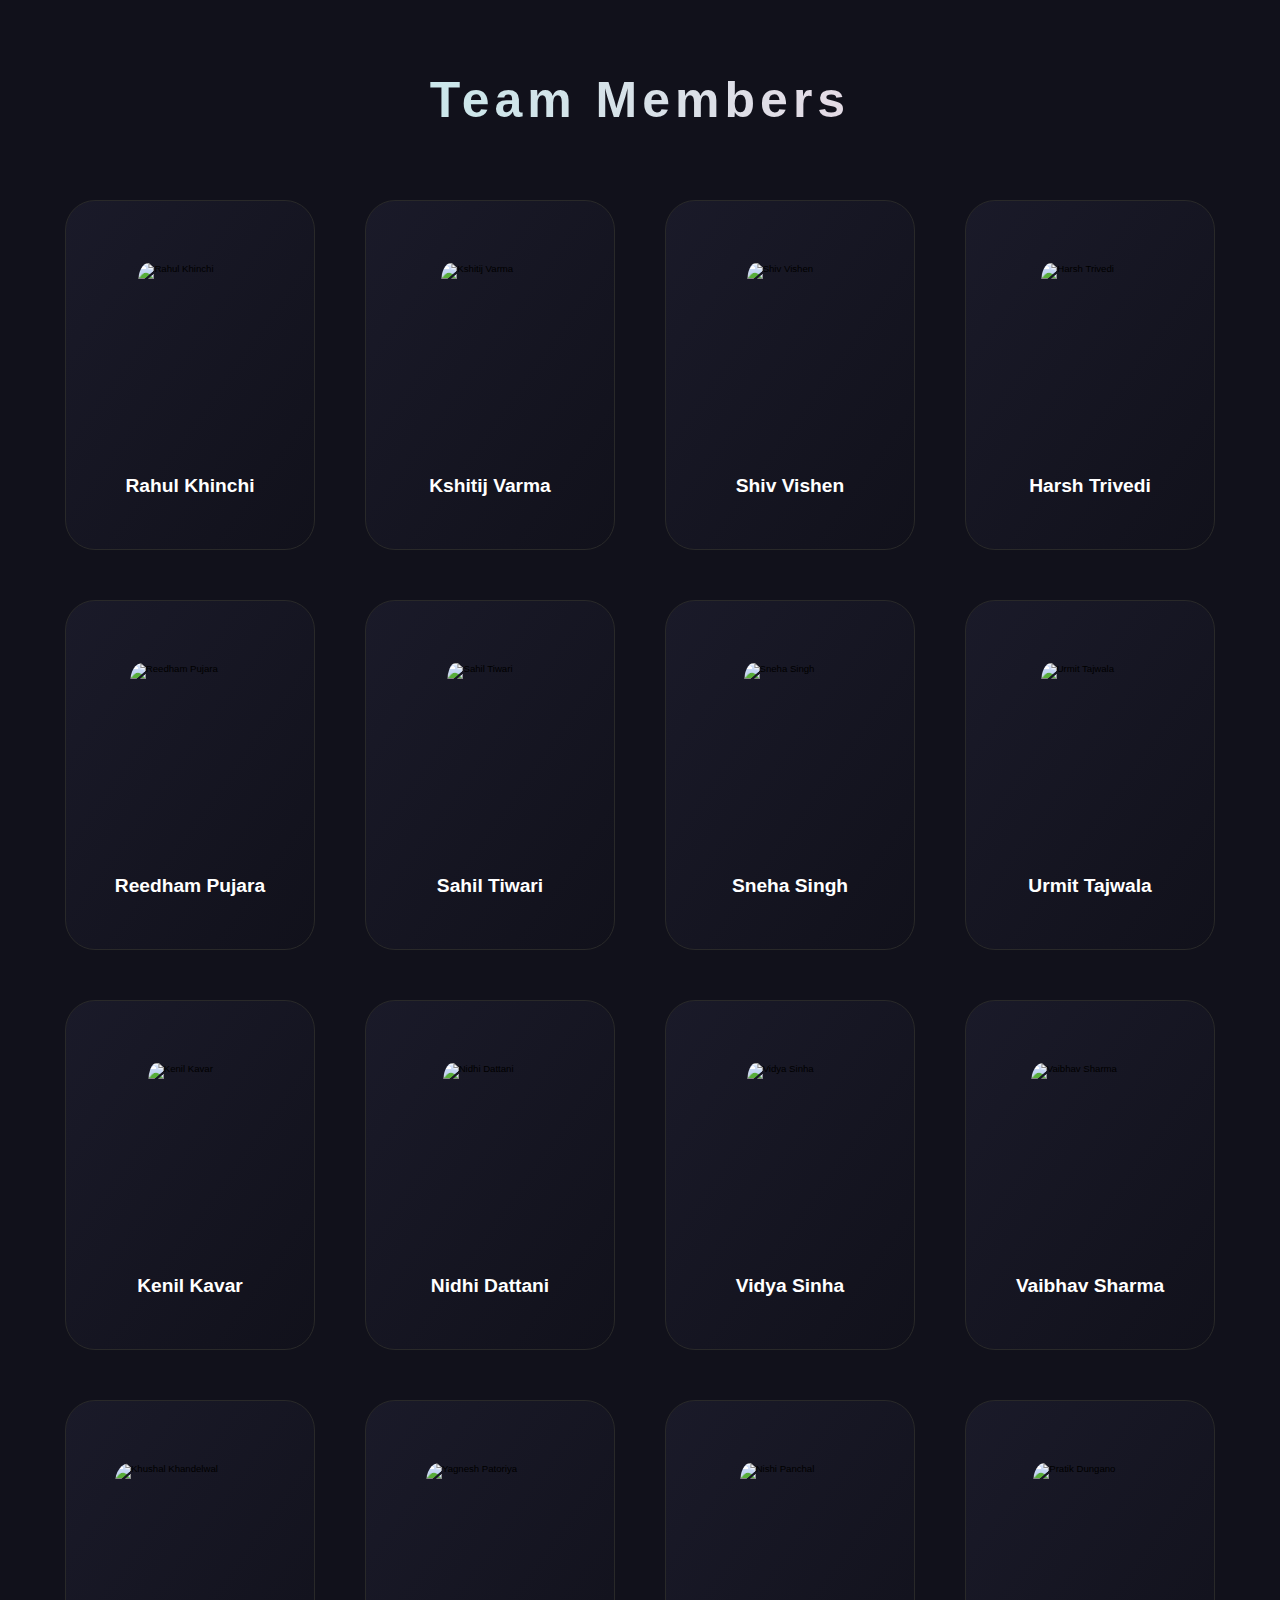
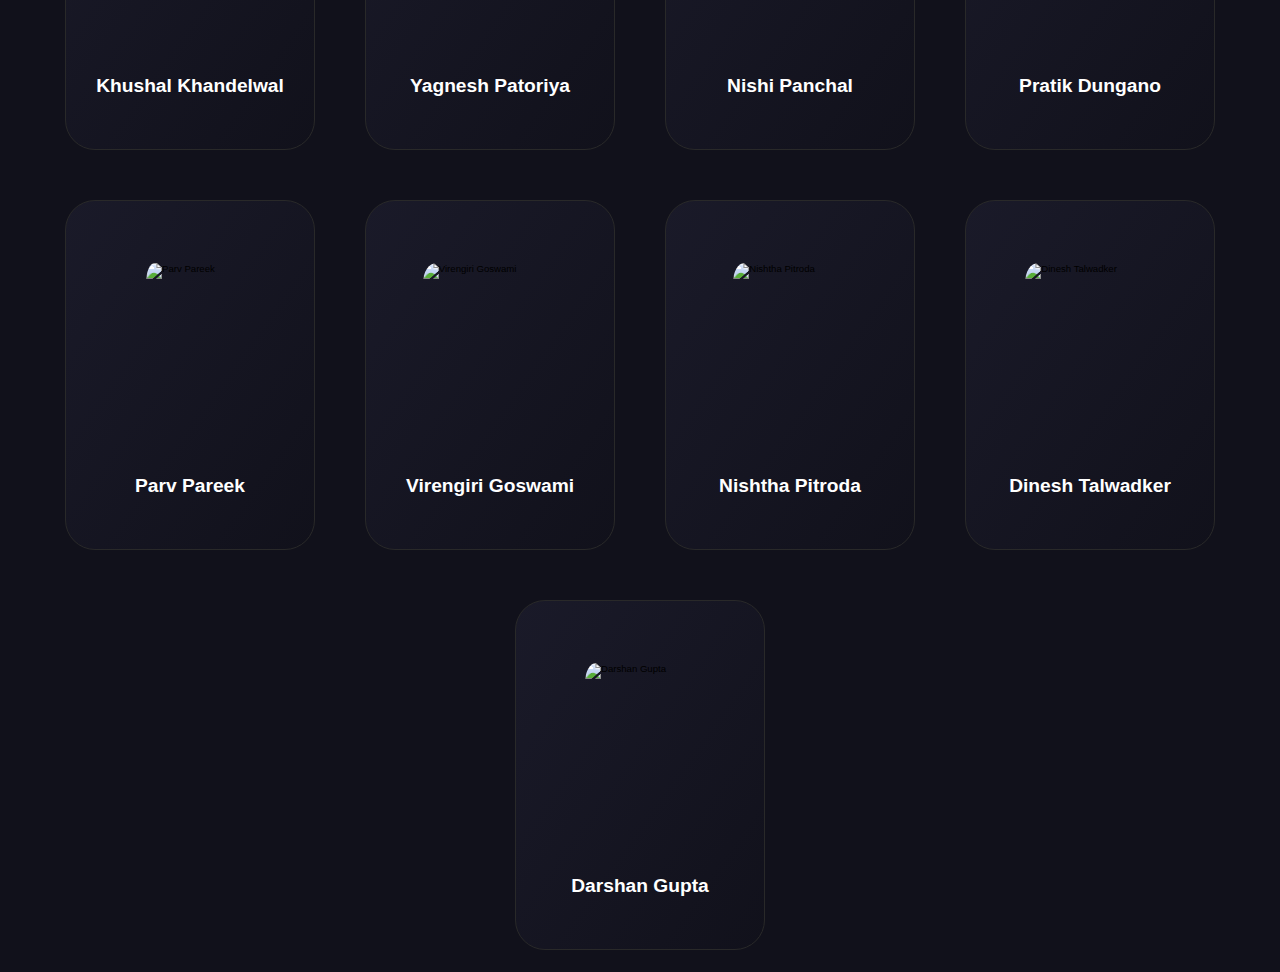
==== team.html @ f87ad670 "few changes" ====
<!DOCTYPE html>
<html lang="en">
<head>
  <meta charset="UTF-8">
  <meta name="viewport" content="width=device-width, initial-scale=1.0">
  <title>View All Team Members - DecodeCafe</title>
  <!-- Include your CSS file for styling -->
  <link rel="stylesheet" href="style.css">
  <style>
    .icons-all{
      display: flex;
      flex-wrap: wrap;
      justify-content: center;
      gap:30px;
      color: white;
      
    }
    .icons-all a {
      text-decoration: none;
    }
    .icons-all a symbol{
      color: white;
    }
  </style>
  <!-- Slick Carousel CSS -->
  <link rel="stylesheet" href="https://cdnjs.cloudflare.com/ajax/libs/slick-carousel/1.8.1/slick.min.css">
  <link rel="stylesheet" href="https://cdnjs.cloudflare.com/ajax/libs/slick-carousel/1.8.1/slick-theme.min.css">
  <!-- Include Font Awesome for icons -->
  <script src="https://cdnjs.cloudflare.com/ajax/libs/font-awesome/6.0.0-beta3/js/all.min.js"></script>
</head>
<body>
  <div class="frontend-dev-section">
    <h3 class="frontend-dev-heading" data-aos="fade-up" tabindex="0"
        aria-label="As a frontend developer these are the skills I have" style="font-size: 50px;">
      Team Members
    </h3>
    <ul class="tech-stack-wrapper">
      
      <!-- Member 1 -->
      <li class="tech-stack-box about-info" data-aos="fade-up">
        <span style="display:flex; flex-direction:column;justify-content:center; align-items:center;height:100%;">
          <img src="src/webp/t1.jpg" style="border-radius:10%;margin-top:10px;width:80%;max-height:100%;" alt="Rahul Khinchi" tabindex="0" aria-label="Image of Rahul Khinchi" />
          <span class="tooltip">Leader</span>
          <p tabindex="0" >
            Rahul Khinchi
          </p>
          <div class="icons-all">
            <a href="https://github.com/Rahulkhinchi03" target="_blank" rel="noopener noreferrer" aria-label="GitHub profile">
              <i class="fab fa-github " style="color: white;height: 200%;margin-bottom: 5% ;" aria-hidden="true" ></i>
            </a>
            <a href="https://www.linkedin.com/in/rahulkhinchi03/" target="_blank" rel="noopener noreferrer" aria-label="LinkedIn profile">
              <i class="fab fa-linkedin " style="color: white;height: 200%;margin-bottom: 5% ;" aria-hidden="true" ></i>
            </a>
            <a href="https://linktr.ee/rahhul.k7" target="_blank" rel="noopener noreferrer" aria-label="Portfolio">
              <i class="fas fa-briefcase " style="color: white;height: 200%;margin-bottom: 5% ;" aria-hidden="true" ></i>
            </a>
          </div>
        </span>
      </li>
      
      <!-- Member 2 -->
      <li class="tech-stack-box about-info" data-aos="fade-up">
        <span style="display:flex; flex-direction:column;justify-content:center; align-items:center;height:100%;">
          <img src="src/webp/Kshitij-Varma_Tech.jpg" style="border-radius:10%;margin-top:10px;width:80%;max-height:100%;" alt="Kshitij Varma" tabindex="0" aria-label="Image of Kshitij Verma" />
          <span class="tooltip">Tech Lead</span>
          <p tabindex="0" >
            Kshitij Varma
          </p>
          <div class="icons-all">
            <a href="https://github.com/kstij" target="_blank" rel="noopener noreferrer" aria-label="GitHub profile">
              <i class="fab fa-github" aria-hidden="true" style="color: white;height: 200%;margin-bottom: 5% ;"></i>
            </a>
            <a href="https://www.linkedin.com/in/kshitijvarma21/" target="_blank" rel="noopener noreferrer" aria-label="LinkedIn profile">
              <i class="fab fa-linkedin" aria-hidden="true" style="color: white;height: 200%;margin-bottom: 5% ;"></i>
            </a>
            <a href="https://kshitijvarma.me" target="_blank" rel="noopener noreferrer" aria-label="Portfolio">
              <i class="fas fa-briefcase" aria-hidden="true"  style="color: white;height: 200%;margin-bottom: 5% ;"></i>
            </a>
          </div>
        </span>
      </li>
      <!-- Member 3 -->
      <li class="tech-stack-box about-info" data-aos="fade-up">
        <span style="display:flex; flex-direction:column;justify-content:center; align-items:center;height:100%;">
          <img src="src/webp/Shiv_Vishen - Marketing Team.jpg" style="border-radius:10%;margin-top:10px;width:80%;max-height:100%;" alt="Shiv Vishen" tabindex="0" aria-label="Image of Kshitij Verma" />
          <span class="tooltip">Outreach Lead</span>
          <p tabindex="0" >
            Shiv Vishen
          </p>
          <div class="icons-all">
            <a href="https://github.com/shvshn" target="_blank" rel="noopener noreferrer" aria-label="GitHub profile">
              <i class="fab fa-github" aria-hidden="true" style="color: white;height: 200%;margin-bottom: 5% ;"></i>
            </a>
            <a href="https://www.linkedin.com/in/shivvishen/" target="_blank" rel="noopener noreferrer" aria-label="LinkedIn profile">
              <i class="fab fa-linkedin" aria-hidden="true" style="color: white;height: 200%;margin-bottom: 5% ;"></i>
            </a>
            
          </div>
        </span>
      </li>
      
      <!-- Member 4 -->
      <li class="tech-stack-box about-info" data-aos="fade-up">
        <span style="display:flex; flex-direction:column;justify-content:center; align-items:center;height:100%;">
          <img src="src/webp/Harsh-Trivedi_OutReach Team.jpg" style="border-radius:10%;margin-top:10px;width:80%;max-height:100%;" alt="Harsh Trivedi" tabindex="0" aria-label="Image of Kshitij Verma" />
          <span class="tooltip">Outreach Lead</span>
          <p tabindex="0">
            Harsh Trivedi
          </p>
          <div class="icons-all">
            <a href="https://github.com/Harsh-Trivedi03" target="_blank" rel="noopener noreferrer" aria-label="GitHub profile">
              <i class="fab fa-github" aria-hidden="true" style="color: white;height: 200%;margin-bottom: 5% ;"></i>
            </a>
            <a href="https://www.linkedin.com/in/harsh-trivedi03/" target="_blank" rel="noopener noreferrer" aria-label="LinkedIn profile">
              <i class="fab fa-linkedin" aria-hidden="true" style="color: white;height: 200%;margin-bottom: 5% ;"></i>
            </a>
            
          </div>
        </span>
      </li>
      

      <!-- Member 5 -->
      <li class="tech-stack-box about-info" data-aos="fade-up">
        <span style="display:flex; flex-direction:column;justify-content:center; align-items:center;height:100%;">
          <img src="src/webp/img.jpeg" style="border-radius:10%;margin-top:10px;width:80%;max-height:100%;" alt="Reedham Pujara" tabindex="0" aria-label="Image of Reedham Pujara" />
          <span class="tooltip">Tech Team</span>
          <p tabindex="0" >
            Reedham Pujara
          </p>
          <div class="icons-all">
            <a href="https://github.com/Reedham20" target="_blank" rel="noopener noreferrer" aria-label="GitHub profile">
              <i class="fab fa-github" aria-hidden="true" style="color: white;height: 200%;margin-bottom: 5% ;"></i>
            </a>
            <a href="https://www.linkedin.com/in/reedham-pujara/" target="_blank" rel="noopener noreferrer" aria-label="LinkedIn profile">
              <i class="fab fa-linkedin" aria-hidden="true" style="color: white;height: 200%;margin-bottom: 5% ;"></i>
            </a>
            
          </div>
        </span>
      </li>
      

      <!-- Member 6 -->
      <li class="tech-stack-box about-info" data-aos="fade-up">
        <span style="display:flex; flex-direction:column;justify-content:center; align-items:center;height:100%;">
          <img src="src/webp/SAHIL_TECH-TEAM.jpg" style="border-radius:10%;margin-top:10px;width:80%;max-height:100%;" alt="Sahil Tiwari" tabindex="0" aria-label="Image of Sahil Tiwari" />
          <span class="tooltip">Tech Team</span>
          <p tabindex="0" >
            Sahil Tiwari
          </p>
          <div class="icons-all">
            <a href="https://github.com/sahil-1610" target="_blank" rel="noopener noreferrer" aria-label="GitHub profile">
              <i class="fab fa-github" aria-hidden="true" style="color: white;height: 200%;margin-bottom: 5% ;"></i>
            </a>
            <a href="https://www.linkedin.com/in/sahil-tiwari-8a166926b" target="_blank" rel="noopener noreferrer" aria-label="LinkedIn profile">
              <i class="fab fa-linkedin" aria-hidden="true" style="color: white;height: 200%;margin-bottom: 5% ;"></i>
            </a>
            
          </div>
        </span>
      </li>
      

      <!-- Member 7 -->
      <li class="tech-stack-box about-info" data-aos="fade-up">
        <span style="display:flex; flex-direction:column;justify-content:center; align-items:center;height:100%;">
          <img src="src/webp/SnehaTech.jpg" style="border-radius:10%;margin-top:10px;width:80%;max-height:100%;" alt="Sneha Singh" tabindex="0" aria-label="Image of Sneha Singh" />
          <span class="tooltip">Tech Team</span>
          <p tabindex="0" >
            Sneha Singh
          </p>
          <div class="icons-all">
            <a href="https://github.com/Sneha6003" target="_blank" rel="noopener noreferrer" aria-label="GitHub profile">
              <i class="fab fa-github" aria-hidden="true" style="color: white;height: 200%;margin-bottom: 5% ;"></i>
            </a>
            <a href="https://www.linkedin.com/in/sneha-singh-636578273/" target="_blank" rel="noopener noreferrer" aria-label="LinkedIn profile">
              <i class="fab fa-linkedin" aria-hidden="true" style="color: white;height: 200%;margin-bottom: 5% ;"></i>
            </a>

          </div>
        </span>
      </li>
      

      <!-- Member 8 -->
      <li class="tech-stack-box about-info" data-aos="fade-up">
        <span style="display:flex; flex-direction:column;justify-content:center; align-items:center;height:100%;">
          <img src="src/webp/Urmit_ design .jpg" style="border-radius:10%;margin-top:10px;width:80%;max-height:100%;" alt="Urmit Tajwala" tabindex="0" aria-label="Image of Urmit Tajwala" />
          <span class="tooltip">Design Team</span>
          <p tabindex="0" >
            Urmit Tajwala
          </p>
          <div class="icons-all">
            <a href="https://github.com/URMIT18" target="_blank" rel="noopener noreferrer" aria-label="GitHub profile">
              <i class="fab fa-github" aria-hidden="true" style="color: white;height: 200%;margin-bottom: 5% ;"></i>
            </a>
            <a href="https://www.linkedin.com/in/urmit-tajwala-5296a1221/" target="_blank" rel="noopener noreferrer" aria-label="LinkedIn profile">
              <i class="fab fa-linkedin" aria-hidden="true" style="color: white;height: 200%;margin-bottom: 5% ;"></i>
            </a>
            
          </div>
        </span>
      </li>
      

      <!-- Member 9 -->
      <li class="tech-stack-box about-info" data-aos="fade-up">
        <span style="display:flex; flex-direction:column;justify-content:center; align-items:center;height:100%;">
          <img src="src/webp/Kenil Kavar_TECH.jpg" style="border-radius:10%;margin-top:10px;width:80%;max-height:100%;" alt="Kenil Kavar" tabindex="0" aria-label="Image of Kenil Kavar" />
          <span class="tooltip">Tech Team</span>
          <p tabindex="0" >
            Kenil Kavar
          </p>
          <div class="icons-all">
            <a href="https://github.com/Kenil-kavar" target="_blank" rel="noopener noreferrer" aria-label="GitHub profile">
              <i class="fab fa-github" aria-hidden="true" style="color: white;height: 200%;margin-bottom: 5% ;"></i>
            </a>
            <a href="https://www.linkedin.com/in/kenil-kavar" target="_blank" rel="noopener noreferrer" aria-label="LinkedIn profile">
              <i class="fab fa-linkedin" aria-hidden="true" style="color: white;height: 200%;margin-bottom: 5% ;"></i>
            </a>
            
          </div>
        </span>
      </li>
      

      <!-- Member 10 -->
      <li class="tech-stack-box about-info" data-aos="fade-up">
        <span style="display:flex; flex-direction:column;justify-content:center; align-items:center;height:100%;">
          <img src="src/webp/Nidhi_Dattani-Marketing Team.jpg" style="border-radius:10%;margin-top:10px;width:80%;max-height:100%;" alt="Nidhi Dattani" tabindex="0" aria-label="Image of Nidhi Dattani" />
          <span class="tooltip">Marketing Team</span>
          <p tabindex="0" >
            Nidhi Dattani
          </p>
          <div class="icons-all">
            <a href="https://github.com/nidhidattani13" target="_blank" rel="noopener noreferrer" aria-label="GitHub profile">
              <i class="fab fa-github" aria-hidden="true" style="color: white;height: 200%;margin-bottom: 5% ;"></i>
            </a>
            <a href="http://www.linkedin.com/in/nidhidattani" target="_blank" rel="noopener noreferrer" aria-label="LinkedIn profile">
              <i class="fab fa-linkedin" aria-hidden="true" style="color: white;height: 200%;margin-bottom: 5% ;"></i>
            </a>
            
          </div>
        </span>
      </li>
      

      <!-- Member 11-->
      <li class="tech-stack-box about-info" data-aos="fade-up">
        <span style="display:flex; flex-direction:column;justify-content:center; align-items:center;height:100%;">
          <img src="src/webp/VIDYA_SINHA Marketing Team.jpg" style="border-radius:10%;margin-top:10px;width:80%;max-height:100%;" alt="Vidya Sinha" tabindex="0" aria-label="Image of Vidya Sinha" />
          <span class="tooltip">Marketing Team</span>
          <p tabindex="0" >
            Vidya Sinha
          </p>
          <div class="icons-all">
            <a href="https://github.com/VidyaSinha" target="_blank" rel="noopener noreferrer" aria-label="GitHub profile">
              <i class="fab fa-github" aria-hidden="true" style="color: white;height: 200%;margin-bottom: 5% ;"></i>
            </a>
            <a href="https://www.linkedin.com/in/vidya-sinha-88715224b?lipi=urn%3Ali%3Apage%3Ad_flagship3_feed%3BH%2FzgEISCQm62Dpve%2FUuJJQ%3D%3D" target="_blank" rel="noopener noreferrer" aria-label="LinkedIn profile">
              <i class="fab fa-linkedin" aria-hidden="true" style="color: white;height: 200%;margin-bottom: 5% ;"></i>
            </a>
            
          </div>
        </span>
      </li>
      

      <!-- Member 12-->
      <li class="tech-stack-box about-info" data-aos="fade-up">
        <span style="display:flex; flex-direction:column;justify-content:center; align-items:center;height:100%;">
          <img src="src/webp/Vaibhav Sharma_Design.jpg" style="border-radius:10%;margin-top:10px;width:80%;max-height:100%;" alt="Vaibhav Sharma" tabindex="0" aria-label="Image of Vaibhav Sharma" />
          <span class="tooltip">Design Team</span>
          <p tabindex="0" >
            Vaibhav Sharma
          </p>
          <div class="icons-all">
            <a href="https://github.com/vaibhavvext" target="_blank" rel="noopener noreferrer" aria-label="GitHub profile">
              <i class="fab fa-github" aria-hidden="true" style="color: white;height: 200%;margin-bottom: 5% ;"></i>
            </a>
            <a href="https://www.linkedin.com/in/vaibhav-sharma-84606b256/" target="_blank" rel="noopener noreferrer" aria-label="LinkedIn profile">
              <i class="fab fa-linkedin" aria-hidden="true" style="color: white;height: 200%;margin-bottom: 5% ;"></i>
            </a>
            <a href="https://www.instagram.com/vlenduh/" target="_blank" rel="noopener noreferrer" aria-label="Portfolio">
              <i class="fas fa-briefcase" aria-hidden="true" style="color: white;height: 200%;margin-bottom: 5% ;"></i>
            </a>
          </div>
        </span>
      </li>
      

      <!-- Member 13-->
      <li class="tech-stack-box about-info" data-aos="fade-up">
        <span style="display:flex; flex-direction:column;justify-content:center; align-items:center;height:100%;">
          <img src="src/webp/KhushalKhandelwal_Teach.jpg" style="border-radius:10%;margin-top:10px;width:80%;max-height:100%;" alt="Khushal Khandelwal" tabindex="0" aria-label="Image of Khushal Khandelwal" />
          <span class="tooltip">Tech Team</span>
          <p tabindex="0" >
            Khushal Khandelwal
          </p>
          <div class="icons-all">
            <a href="https://github.com/K-Khushal" target="_blank" rel="noopener noreferrer" aria-label="GitHub profile">
              <i class="fab fa-github" aria-hidden="true" style="color: white;height: 200%;margin-bottom: 5% ;"></i>
            </a>
            <a href="https://www.linkedin.com/in/khushal-khandelwal/" target="_blank" rel="noopener noreferrer" aria-label="LinkedIn profile">
              <i class="fab fa-linkedin" aria-hidden="true" style="color: white;height: 200%;margin-bottom: 5% ;"></i>
            </a>
            <a href="https://khushalkhandelwal.com/" target="_blank" rel="noopener noreferrer" aria-label="Portfolio">
              <i class="fas fa-briefcase" aria-hidden="true" style="color: white;height: 200%;margin-bottom: 5% ;"></i>
            </a>
          </div>
        </span>
      </li>
      

      <!-- Member 14-->
      <li class="tech-stack-box about-info" data-aos="fade-up">
        <span style="display:flex; flex-direction:column;justify-content:center; align-items:center;height:100%;">
          <img src="src/webp/YAGNESH.jpg" style="border-radius:10%;margin-top:10px;width:80%;max-height:100%;" alt="Yagnesh Patoriya" tabindex="0" aria-label="Image of Yagnesh Patoriya" />
          <span class="tooltip">Core Team</span>
          <p tabindex="0" >
            Yagnesh Patoriya
          </p>
          <div class="icons-all">
            <a href="https://github.com/yaggit" target="_blank" rel="noopener noreferrer" aria-label="GitHub profile">
              <i class="fab fa-github" aria-hidden="true" style="color: white;height: 200%;margin-bottom: 5% ;"></i>
            </a>
            <a href="https://www.linkedin.com/in/yagnesh-patoriya" target="_blank" rel="noopener noreferrer" aria-label="LinkedIn profile">
              <i class="fab fa-linkedin" aria-hidden="true" style="color: white;height: 200%;margin-bottom: 5% ;"></i>
            </a>
            
          </div>
        </span>
      </li>
      

      <!-- Member 15-->
      <li class="tech-stack-box about-info" data-aos="fade-up">
        <span style="display:flex; flex-direction:column;justify-content:center; align-items:center;height:100%;">
          <img src="src/webp/Nishi Panchal - TECH.jpg" style="border-radius:10%;margin-top:10px;width:80%;max-height:100%;" alt="Nishi Panchal" tabindex="0" aria-label="Image of Nishi Panchal" />
          <span class="tooltip">Tech Team</span>
          <p tabindex="0" >
            Nishi Panchal
          </p>
          <div class="icons-all">
            <a href="https://github.com/nishi1403" target="_blank" rel="noopener noreferrer" aria-label="GitHub profile">
              <i class="fab fa-github" aria-hidden="true" style="color: white;height: 200%;margin-bottom: 5% ;"></i>
            </a>
            <a href="https://www.linkedin.com/in/nishi-panchal-a09b64255" target="_blank" rel="noopener noreferrer" aria-label="LinkedIn profile">
              <i class="fab fa-linkedin" aria-hidden="true" style="color: white;height: 200%;margin-bottom: 5% ;"></i>
            </a>
            
          </div>
        </span>
      </li>
      

      <!-- Member 16-->
      <li class="tech-stack-box about-info" data-aos="fade-up">
        <span style="display:flex; flex-direction:column;justify-content:center; align-items:center;height:100%;">
          <img src="src/webp/Pratik Dungano-TECH.jpeg" style="border-radius:10%;margin-top:10px;width:80%;max-height:100%;" alt="Pratik Dungano" tabindex="0" aria-label="Image of Pratik Dungano" />
          <span class="tooltip">Tech Team</span>
          <p tabindex="0" >
            Pratik Dungano
          </p>
          <div class="icons-all">
            <a href="https://github.com/Pratik-Dungano" target="_blank" rel="noopener noreferrer" aria-label="GitHub profile">
              <i class="fab fa-github" aria-hidden="true" style="color: white;height: 200%;margin-bottom: 5% ;"></i>
            </a>
            <a href="https://www.linkedin.com/in/pratik-dungano-9a6892250/" target="_blank" rel="noopener noreferrer" aria-label="LinkedIn profile">
              <i class="fab fa-linkedin" aria-hidden="true" style="color: white;height: 200%;margin-bottom: 5% ;"></i>
            </a>
            
          </div>
        </span>
      </li>
      

      <!-- Member 17-->
      <li class="tech-stack-box about-info" data-aos="fade-up">
        <span style="display:flex; flex-direction:column;justify-content:center; align-items:center;height:100%;">
          <img src="src/webp/Parv_Pareek-Tech.png" style="border-radius:10%;margin-top:10px;width:80%;max-height:100%;" alt="Parv Pareek" tabindex="0" aria-label="Image of Parv Pareek" />
          <span class="tooltip">Tech Team</span>
          <p tabindex="0" >
            Parv Pareek
          </p>
          <div class="icons-all">
            <a href="https://github.com/parvpareek" target="_blank" rel="noopener noreferrer" aria-label="GitHub profile">
              <i class="fab fa-github" aria-hidden="true" style="color: white;height: 200%;margin-bottom: 5% ;"></i>
            </a>
            <a href="https://www.linkedin.com/in/parvpareek" target="_blank" rel="noopener noreferrer" aria-label="LinkedIn profile">
              <i class="fab fa-linkedin" aria-hidden="true" style="color: white;height: 200%;margin-bottom: 5% ;"></i>
            </a>
            <a href="https://parvpareek.github.io" target="_blank" rel="noopener noreferrer" aria-label="Portfolio">
              <i class="fas fa-briefcase" aria-hidden="true" style="color: white;height: 200%;margin-bottom: 5% ;"></i>
            </a>
          </div>
        </span>
      </li>
      

      <!-- Member 18-->
      <li class="tech-stack-box about-info" data-aos="fade-up">
        <span style="display:flex; flex-direction:column;justify-content:center; align-items:center;height:100%;">
          <img src="src/webp/Virengiri_TECH.jpg" style="border-radius:10%;margin-top:10px;width:80%;max-height:100%;" alt="Virengiri Goswami" tabindex="0" aria-label="Image of Virengiri Goswami" />
          <span class="tooltip">Tech Team</span>
          <p tabindex="0" >
            Virengiri Goswami
          </p>
          <div class="icons-all">
            <a href="https://github.com/Veerengiri" target="_blank" rel="noopener noreferrer" aria-label="GitHub profile">
              <i class="fab fa-github" aria-hidden="true" style="color: white;height: 200%;margin-bottom: 5% ;"></i>
            </a>
            <a href="https://www.linkedin.com/in/virengiri-goswami" target="_blank" rel="noopener noreferrer" aria-label="LinkedIn profile">
              <i class="fab fa-linkedin" aria-hidden="true" style="color: white;height: 200%;margin-bottom: 5% ;"></i>
            </a>
            
          </div>
        </span>
      </li>
      

      <!-- Member 19-->
      <li class="tech-stack-box about-info" data-aos="fade-up">
        <span style="display:flex; flex-direction:column;justify-content:center; align-items:center;height:100%;">
          <img src="src/webp/Nishtha_Pitroda_TECHTEAM.jpeg" style="border-radius:10%;margin-top:10px;width:80%;max-height:100%;" alt="Nishtha Pitroda" tabindex="0" aria-label="Image of Nishtha Pitroda" />
          <span class="tooltip">Tech Team</span>
          <p tabindex="0" >
            Nishtha Pitroda
          </p>
          <div class="icons-all">
            <a href="https://github.com/pitrodanishtha09" target="_blank" rel="noopener noreferrer" aria-label="GitHub profile">
              <i class="fab fa-github" aria-hidden="true" style="color: white;height: 200%;margin-bottom: 5% ;"></i>
            </a>
            <a href="https://www.linkedin.com/in/nishthapitroda/" target="_blank" rel="noopener noreferrer" aria-label="LinkedIn profile">
              <i class="fab fa-linkedin" aria-hidden="true" style="color: white;height: 200%;margin-bottom: 5% ;"></i>
            </a>
            <a href="https://portfolio-website-nualjr7xj-nishtha-pitrodas-projects.vercel.app/" target="_blank" rel="noopener noreferrer" aria-label="Portfolio">
              <i class="fas fa-briefcase" aria-hidden="true" style="color: white;height: 200%;margin-bottom: 5% ;"></i>
            </a>
          </div>
        </span>
      </li>
      

      <!-- Member 20-->
      <li class="tech-stack-box about-info" data-aos="fade-up">
        <span style="display:flex; flex-direction:column;justify-content:center; align-items:center;height:100%;">
          <img src="src/webp/DINESH_TALWADKER_TECH_TEAM.png" style="border-radius:10%;margin-top:10px;width:80%;max-height:100%;" alt="Dinesh Talwadker" tabindex="0" aria-label="Image of Dinesh Talwadker" />
          <span class="tooltip">Tech Team</span>
          <p tabindex="0" >
            Dinesh Talwadker
          </p>
          <div class="icons-all">
            <a href="https://github.com/dinxsh/" target="_blank" rel="noopener noreferrer" aria-label="GitHub profile">
              <i class="fab fa-github" aria-hidden="true" style="color: white;height: 200%;margin-bottom: 5% ;"></i>
            </a>
            <a href="https://www.linkedin.com/in/dineshtalwadker/" target="_blank" rel="noopener noreferrer" aria-label="LinkedIn profile">
              <i class="fab fa-linkedin" aria-hidden="true" style="color: white;height: 200%;margin-bottom: 5% ;"></i>
            </a>
            <a href="https://dinxsh.xyz/" target="_blank" rel="noopener noreferrer" aria-label="Portfolio">
              <i class="fas fa-briefcase" aria-hidden="true" style="color: white;height: 200%;margin-bottom: 5% ;"></i>
            </a>
          </div>
        </span>
      </li>
      

      <!-- Member 21 -->
      <li class="tech-stack-box about-info" data-aos="fade-up">
        <span style="display:flex; flex-direction:column;justify-content:center; align-items:center;height:100%;">
          <img src="src/webp/Darshan_Gupta - Design.png" style="border-radius:10%;margin-top:10px;width:80%;max-height:100%;" alt="Darshan Gupta" tabindex="0" aria-label="Image of Darshan Gupta" />
          <span class="tooltip">Design Team</span>
          <p tabindex="0" >
            Darshan Gupta
          </p>
          <div class="icons-all">
            <a href="https://github.com/DDgupta07" target="_blank" rel="noopener noreferrer" aria-label="GitHub profile">
              <i class="fab fa-github" aria-hidden="true" style="color: white;height: 200%;margin-bottom: 5% ;"></i>
            </a>
            <a href="https://www.linkedin.com/in/darshanguptatech/" target="_blank" rel="noopener noreferrer" aria-label="LinkedIn profile">
              <i class="fab fa-linkedin" aria-hidden="true" style="color: white;height: 200%;margin-bottom: 5% ;"></i>
            </a>
            <a href="https://bento.me/darshanguptadesign" target="_blank" rel="noopener noreferrer" aria-label="Portfolio">
              <i class="fas fa-briefcase" aria-hidden="true" style="color: white;height: 200%;margin-bottom: 5% ;"></i>
            </a>
          </div>
        </span>
      </li>
      
      
     
      
      
    </ul>

  </div>
  <br><br>
</body>
</html>
---- style.css ----
#labelforsetting,#labelforvisualmode,#switchforvisualmode:checked+#labelforvisualmode{background-repeat:no-repeat;background-position:center}#labelforsetting,#labelforsound{height:40px;background-size:60%}#preloader,.invertapplied,.invertsettinglabel{filter:invert(1)}#preloader,noscript{width:100%;height:100%}body,noscript{background-color:var(--color-dark-mode)}.main,body{overflow-x:hidden}#backtotopbutton article,:root{font-family:Whitney,-apple-system,BlinkMacSystemFont,Segoe UI,Roboto,Helvetica,Arial,sans-serif}.eye,.image-div,.logo,.navbar,.project-box,.resume-btn,footer{overflow:hidden}.cta,.github-redirect,.navbar-tabs-ul a{text-decoration:none}#GmailLogo,.sign svg path{fill:white}*{box-sizing:border-box;margin:0;padding:0;-webkit-user-select:none;-moz-user-select:none;-ms-user-select:none;user-select:none;-webkit-tap-highlight-color:transparent}::selection{background-color:transparent}::-moz-selection{background:0 0}html{font-size:62.5%;scroll-behavior:smooth;text-rendering:optimizeLegibility;-webkit-font-smoothing:antialiased}:root{cursor:default;--color-white:#fff;--color-black:hsl(0, 0%, 0%);--color-dark-mode:#11111b;--color-light-mode:#ece7e1;--color-ddd-color:#ddd;--color-gray:#c4c4c4;--color-purple:#8000ff;--color-light-purple:#cf59e6;--color-light-blue:#6bc5f8;--color-navbarBorder-dark:#e2e2e207;--color-shadowDark:rgba(0, 0, 0, 0.137);--static-heading-gradient-blue:#b0f3f1;--static-heading-gradient-pink:#ffcfdf;--tech-stack-box-first-color:#1a1a29;--tech-stack-box-second-color:rgba(27, 27, 40, 0);--tech-stack-box-border-color:#292929}#hello-friend,.footer-bottom article,.getintouch-heading article,.language-speak article,.navbar-tabs-ul li,.two-words article{font-family:fira code}::-webkit-scrollbar{width:5px}::-webkit-scrollbar-track{background:#0a0a10}::-webkit-scrollbar-thumb{background-color:#8000ff}.cursor-inner{width:8px;height:8px;background-color:var(--color-light-blue)}.cursor-outer{width:35px;height:35px;border:2px solid #fff}.cursor-inner,.cursor-outer{position:fixed;top:0;left:0;transform:translate(-50%,-50%);border-radius:50%;z-index:9999;pointer-events:none}.setting-container,.settingactivate{transform-origin:left;transition-duration:.5s}.cursor-inner.hover{width:25px;height:25px;transition:.2s;mix-blend-mode:difference}.cursor-outer.hover{width:50px;height:50px;transition:.2s}.activeThistab:before,.navbar-tabs-ul li:hover:before{background-color:var(--color-white);height:10px;width:10px;left:-20px}.light-mode{--color-dark-mode:#ece7e1;--color-black:#fff;--color-white:#000;--color-ddd-color:rgb(31, 31, 31);--color-navbarBorder-dark:#d1d6eb;--static-heading-gradient-blue:#0f7878;--static-heading-gradient-pink:#f09bb9;--color-shadowDark:#e2ddd7;--tech-stack-box-first-color:#e7e2db;--tech-stack-box-second-color:#ece7e100;--tech-stack-box-border-color:#dad5cf}.setting-container{width:60px;height:50px;margin-left:50px;display:flex;align-items:center;gap:30px;padding:20px 0}#labelforsetting{width:40px;display:flex;align-items:center;justify-content:center;padding:0 20px;background-image:url(src/svg/settings-svgrepo-com.svg);transition-duration:.5s;cursor:pointer}.soundtogglebuttoncontainer,.visualmodetogglebuttoncontainer{align-items:center;width:fit-content;transition-duration:.3s}.settingactivate{width:200px}.visualmodetogglebuttoncontainer{height:fit-content;display:flex;justify-content:center;transform:translate(-50px) scale(0)}.visualmodeshow{transition-duration:.3s;transform:translate(0) scale(1)}#switchforsetting,#switchforsound,#switchforvisualmode,.hamburger,.mobiletogglemenu{display:none}#switchforsetting:checked+#labelforsetting{transform:rotate(180deg);transition-duration:.5s}#labelforvisualmode{position:relative;width:40px;height:40px;background-image:url(src/png/crescent-moon\ \(1\).png);background-size:50%;transition-duration:.5s;cursor:pointer}#switchforvisualmode:checked+#labelforvisualmode{transform:rotate(360deg);transition-duration:.5s;background-image:url(src/png/sun.png);background-size:60%}.soundtogglebuttoncontainer{height:fit-content;display:flex;justify-content:center;transform:translate(-130px) scale(0)}#labelforsound,#preloader{display:flex;align-items:center;background-repeat:no-repeat;background-position:center}.soundmodeshow{transition-delay:.1s;transition-duration:.5s;display:inline-block;transform:translate(0) scale(1)}.logo,.logo:hover{transition-duration:1s}#labelforsound{position:relative;justify-content:center;width:40px;background-image:url(src/svg/Mute_Icon.svg);cursor:pointer;transition-duration:.5s}#switchforsound:checked+#labelforsound{transition-duration:.5s;background-image:url(src/svg/Speaker_Icon.svg);background-size:50%;background-repeat:no-repeat;background-position:center}header{width:100%;height:115px;display:flex;align-items:flex-end;justify-content:center}#preloader{background-color:#fff;position:fixed;z-index:99999;justify-content:center;overflow-y:hidden;background-image:url(src/svg/Pulse-0.4s-200px.svg);background-size:10%}.navbar,noscript{display:flex;align-items:center;position:fixed}#name,.getintouch-heading article{background:-webkit-linear-gradient(135deg,var(--color-light-blue),var(--color-light-purple),var(--color-light-blue),var(--color-light-purple));-webkit-text-fill-color:transparent}noscript{justify-content:center;font-size:4rem;color:#fff;z-index:999999}.fakenavbar{height:0;width:0%;background-color:transparent}.navbar{background-image:linear-gradient(to bottom right,var(--tech-stack-box-first-color),var(--tech-stack-box-second-color));backdrop-filter:blur(10px);height:80px;width:80%;padding:0 20px;justify-content:space-between;z-index:999;border:1px solid var(--color-navbarBorder-dark);border-radius:50px}.navbar-tabs,.navbar-tabs-ul{height:100%;align-items:center}.logo,.navbar-tabs-ul li{position:relative;display:flex}.navbar-tabs{display:flex;width:80%}.navbar-tabs-ul{width:100%;display:flex;list-style:none;justify-content:flex-end;gap:80px;color:var(--color-white)}.navbar-tabs-ul li{width:fit-content;height:30px;text-align:center;align-items:center;justify-content:center;font-size:1.5rem}.navbar-tabs-ul li:hover:before{content:"";position:absolute;border-radius:5px;z-index:-1}.navbar-tabs-ul a{color:var(--color-white);font-weight:100}.logo{width:10%;height:100%;flex-direction:column;align-items:center;justify-content:space-between;-webkit-user-select:none;-moz-user-select:none;-ms-user-select:none;user-select:none}.face,.logo-top{width:100%;align-items:center;display:flex}.hey{color:#fff;position:absolute;font-size:2.5rem;font-weight:300;background-color:#20222e;padding:5px 10px;border-radius:20px;left:120px;bottom:80px;opacity:0}#hello-friend,#work,.about-info p,.activeThistab,.language-speak article{color:var(--color-white)}.blob,.eye,.pupil{border-radius:50%}.popup{animation:3s linear pop-up}@keyframes pop-up{from{bottom:-50px;left:50px;opacity:1}to{opacity:0}}.logo-top{height:100%;justify-content:center;transform-origin:bottom;position:relative}.activeThistab:before,.face{content:"";position:absolute}.logo-top img{height:100%;z-index:2}.face{height:74%;bottom:0;justify-content:center;gap:5px;z-index:1;padding-left:1px}.eye{width:8px;height:8px;display:flex;align-items:center;justify-content:center;background-color:#fff}.left-eye{box-shadow:-1px -2px 2px rgba(0,0,0,.589) inset}.right-eye{box-shadow:1px 3px 2px rgba(0,0,0,.589) inset}.pupil{width:3.5px;height:3.5px;background:#241010}.logo:hover{transform:translateY(200px)}.activeThistab:before{border-radius:50%;z-index:-1}.dp::after,.dp::before{height:300px;z-index:-2;content:""}.main{width:100%;height:fit-content;position:relative}.blob{position:absolute;right:-15%;top:0;background-color:var(--color-light-purple);width:600px;height:100vh;filter:blur(300px);opacity:.3;animation:1s linear infinite alternate-reverse breath}@keyframes breath{from{opacity:.3}to{opacity:.5}}.landing-page-container{width:100%;height:calc(100vh - 115px);display:flex;flex-direction:row;align-items:center;justify-content:center}.text-content{display:flex;flex-direction:column;width:60%;height:100%;align-items:flex-start;justify-content:center}#hello-friend{font-size:3.5rem;font-weight:600;width:fit-content;display:flex;align-items:flex-end}#name,#work{font-size:8rem;width:fit-content}#name,#work,.letsTalkBtn-text{display:flex;font-weight:700}@-webkit-keyframes vibrate-1{0%,100%{-webkit-transform:translate(0);transform:translate(0)}20%{-webkit-transform:translate(-2px,2px);transform:translate(-2px,2px)}40%{-webkit-transform:translate(-2px,-2px);transform:translate(-2px,-2px)}60%{-webkit-transform:translate(2px,2px);transform:translate(2px,2px)}80%{-webkit-transform:translate(2px,-2px);transform:translate(2px,-2px)}}@keyframes vibrate-1{0%,100%{-webkit-transform:translate(0);transform:translate(0)}20%{-webkit-transform:translate(-2px,2px);transform:translate(-2px,2px)}40%{-webkit-transform:translate(-2px,-2px);transform:translate(-2px,-2px)}60%{-webkit-transform:translate(2px,2px);transform:translate(2px,2px)}80%{-webkit-transform:translate(2px,-2px);transform:translate(2px,-2px)}}#name{align-items:flex-start;background:linear-gradient(-45deg,var(--color-light-blue),var(--color-light-purple),var(--color-light-blue),var(--color-light-purple));background-clip:text;-webkit-background-clip:text;background-size:400% 400%;-webkit-animation:3s infinite gradient;animation:3s infinite gradient}@keyframes gradient{0%,100%{background-position:0 50%}50%{background-position:100% 50%}}#work{align-items:flex-start;flex-wrap:wrap}#info-para,.about-info p{font-weight:400;font-size:2rem}#work div{display:flex;margin:0 12px 0 0}.jello:hover{background-clip:text;-webkit-background-clip:text;-webkit-text-fill-color:transparent;background-color:#03e6ff;-webkit-animation:.9s both jello-vertical;animation:.9s both jello-vertical}#backtotopbutton,.dp::after,.dp::before,.letsTalkBtn{background-color:transparent}@-webkit-keyframes jello-vertical{0%,100%{-webkit-transform:scale3d(1,1,1);transform:scale3d(1,1,1)}30%{-webkit-transform:scale3d(.75,1.25,1);transform:scale3d(.75,1.25,1)}40%{-webkit-transform:scale3d(1.25,.75,1);transform:scale3d(1.25,.75,1)}50%{-webkit-transform:scale3d(.85,1.15,1);transform:scale3d(.85,1.15,1)}65%{-webkit-transform:scale3d(1.05,.95,1);transform:scale3d(1.05,.95,1)}75%{-webkit-transform:scale3d(.95,1.05,1);transform:scale3d(.95,1.05,1)}}@keyframes jello-vertical{0%,100%{-webkit-transform:scale3d(1,1,1);transform:scale3d(1,1,1)}30%{-webkit-transform:scale3d(.75,1.25,1);transform:scale3d(.75,1.25,1)}40%{-webkit-transform:scale3d(1.25,.75,1);transform:scale3d(1.25,.75,1)}50%{-webkit-transform:scale3d(.85,1.15,1);transform:scale3d(.85,1.15,1)}65%{-webkit-transform:scale3d(1.05,.95,1);transform:scale3d(1.05,.95,1)}75%{-webkit-transform:scale3d(.95,1.05,1);transform:scale3d(.95,1.05,1)}}#info-para{width:75%;padding-top:30px;color:var(--color-ddd-color);line-height:20px}.contact-btn-div{width:100%;padding-top:50px;height:fit-content;display:flex;align-items:center;justify-content:flex-start}.letsTalkBtn{position:relative;border:none;width:180px;height:40px;border-radius:0;cursor:pointer;transition:.3s}.letsTalkBtn-text{width:100%;height:100%;background-color:rgba(230,230,230,.466);border:none;border-radius:7px;backdrop-filter:blur(5px);color:#000;align-items:center;justify-content:center;letter-spacing:.8px}.cta:hover span,.text,.tooltip{color:#fff}.resume-btn,.sign{align-items:center;transition-duration:.3s;display:flex}.letsTalkBtn-BG{position:absolute;width:100%;height:100%;background-image:linear-gradient(150deg,#71cbff,#8000ff);z-index:-1;left:6px;top:6px;border-radius:7px;pointer-events:none;transition:.3s}.letsTalkBtn:hover{transform:translateY(-2px) translateX(-2px)}.letsTalkBtn:hover .letsTalkBtn-BG{transform:translateY(2px) translateX(2px)}.letsTalkBtn:active{transform:translateY(7px) translateX(7px)}.letsTalkBtn:active .letsTalkBtn-BG{transform:translateY(-7px) translateX(-7px)}.resume-btn{margin-top:25px;justify-content:flex-start;width:45px;height:45px;border:none;border-radius:50%;cursor:pointer;box-shadow:2px 2px 10px rgba(0,0,0,.199);background:linear-gradient(82.3deg,#965de9 10.8%,#6358ee 94.3%);position:relative}.projects-heading-article,.projectsHeadingP,.section-heading-article,.sectionHeadingP,.skills-heading-article,.skillsHeadingP{background-image:-webkit-gradient(linear,left top,right top,var(--static-heading-gradient-blue),var(--static-heading-gradient-pink));background-image:-webkit-linear-gradient(left,var(--static-heading-gradient-blue),var(--static-heading-gradient-pink))}.dp::after,.dp::before,.text{position:absolute}.sign{width:100%;justify-content:center}.sign svg{width:17px}.text{right:0;width:0%;opacity:0;font-size:1em;font-weight:600;transition-duration:.3s}.resume-btn:hover{width:130px;border-radius:40px;transition-duration:.3s}.resume-btn:hover .sign{width:30%;transition-duration:.3s;padding-left:20px}.resume-btn:hover .text{opacity:1;width:70%;transition-duration:.3s;padding-right:10px}.dp,.dp::after,.dp::before,.dp:hover::after,.dp:hover::before{transition-duration:.5s}.resume-btn:active{transform:translate(2px ,2px)}.about-section-container{width:100%;height:fit-content;display:flex;align-items:center;justify-content:center;flex-direction:column;padding-top:200px}.about-section,.projects-section-div,.skills-section{width:60%;display:flex;flex-direction:column;align-items:center;justify-content:center}.projects-heading,.section-heading,.skills-heading{width:100%;display:flex;align-items:center;gap:10px}.dp img,.dp::after,.dp::before{width:300px}.projects-heading-article,.section-heading-article,.skills-heading-article{font-size:3rem;font-family:fira code;font-weight:500;background-image:linear-gradient(90deg,var(--static-heading-gradient-blue),var(--static-heading-gradient-pink));background-clip:text;-webkit-background-clip:text;-webkit-text-fill-color:transparent}.projectsHeadingP,.sectionHeadingP,.skillsHeadingP{width:300px;height:1px;background-image:linear-gradient(90deg,var(--static-heading-gradient-blue),var(--static-heading-gradient-pink))}.info-dp-section{width:100%;display:flex;margin-top:30px}.about-info{width:60%;display:flex;flex-direction:column}.about-info p{line-height:25px}.dp{width:40%;display:flex;align-items:flex-start;justify-content:center;position:relative}.dp::before{box-shadow:2px 2px 0 inset #8000ff,-2px -2px 0 inset transparent}.dp::after{box-shadow:2px 2px 0 inset transparent,-2px -2px 0 inset #8000ff}.dp:hover::after{transform:translate(20px,20px)}.dp:hover::before{transform:translate(-20px,-20px)}.skills-section-container{padding-top:150px;width:100%;display:flex;align-items:center;justify-content:center}.language-speak,.tech-stack-wrapper{width:100%;display:flex;align-items:center}.language-speak{height:50px;justify-content:center}.language-speak article{font-size:2rem;font-weight:600}.frontend-dev-section{width:100%;margin-top:50px}.frontend-dev-heading{width:100%;text-align:center;display:flex;justify-content:center;align-items:center;font-size:3rem;font-weight:900;height:100px;letter-spacing:5px;background-image:-webkit-gradient(linear,left top,right top,var(--static-heading-gradient-blue),var(--static-heading-gradient-pink));background-image:-webkit-linear-gradient(left,var(--static-heading-gradient-blue),var(--static-heading-gradient-pink));background-image:linear-gradient(90deg,var(--static-heading-gradient-blue),var(--static-heading-gradient-pink));background-clip:text;-webkit-background-clip:text;-webkit-text-fill-color:transparent}.project-box,.tech-stack-box{background-image:linear-gradient(to bottom right,var(--tech-stack-box-first-color),var(--tech-stack-box-second-color))}.tech-stack-wrapper{justify-content:center;flex-wrap:wrap;gap:50px;margin-top:50px}.tech-stack-box,.tooltip{align-items:center;display:flex}.tech-stack-box{width:240px;height:260px;justify-content:center;border-radius:30px;border:1px solid var(--tech-stack-box-border-color);position:relative}.tech-stack-box img{width:80%}.tech-stack-box:hover .tooltip{opacity:1;transition-duration:.3s}.tooltip{position:absolute;top:-20px;opacity:0;background:linear-gradient(to bottom right,var(--tech-stack-box-first-color),var(--tech-stack-box-second-color));border:1px solid var(--tech-stack-box-border-color);padding:5px 10px;border-radius:5px;justify-content:center;transition-duration:.2s;pointer-events:none;letter-spacing:.5px;font-size:1.6rem;backdrop-filter:blur(5px);font-weight:500}.cta,.cta span,.cta svg,.project-box,footer{position:relative}.projects-section-container{padding:150px 0;display:flex;align-items:center;justify-content:center;width:100%}.project-boxes-div{width:100%;height:fit-content;display:flex;flex-direction:column;justify-content:center;align-items:center;gap:50px;padding:20px}.cta:hover:before,.project-box-wrapper{width:100%}.project-box{width:100%;height:550px;display:flex;flex-direction:row;justify-content:space-between;transition-duration:.3s;border-radius:30px;border:1px solid var(--tech-stack-box-border-color)}.info-div{width:50%;height:100%;display:flex;flex-direction:column;align-items:flex-start;justify-content:center;gap:20px;padding:0 40px} .social-links {
    margin-top: 20px;
    width:200px;
    height:60px;
    display:flex;
    justify-content:center;
   
    
  }
  
  .social-links a {
    margin: 0 5px;
    color: #555;
    text-decoration: none;
    transition: color 0.2s;
    width:33px;
  }
  
  .social-links a:hover {
    color: #0073b1; /* LinkedIn color */
  }
  
  .social-links i { 
    width:40px;
    height:10px;/* Explicit height for icons */
    line-height: 40px; /* Ensure icon is centered vertically */
    font-size: 24px; /* Ensure icon is centered horizontally */
  }
  .tech-stack-box {
    
    padding-right: 30px; /* Increased padding */
    padding-left: 30px; /* Increased padding */
    width: 250px;  /* Increased width */
    height: 350px;
    
  }
  .tech-stack-box img {
    width: 200px;
    height: 200px;
    border-radius: 60%;
  }
  
  .tech-stack-box p {
    margin-top: 10px;
    font-weight: bold;
    
  }.faviconforProject{width:30px;border-radius:50%}.faviconforProjectAquaregia{width:20px}.image-div-1{width:500px;height:100%;padding-top:70px;padding-bottom:50px;padding-right:20px}.image-div-1 img{height:100%;border-top-left-radius:30px;border-bottom-right-radius:30px;width:100%}.image-div-2{width:500px;height:100%;padding-top:70px;padding-bottom:50px;padding-left:20px}.image-div-2 img{height:100%;border-top-left-radius:30px;border-bottom-right-radius:30px;width:100%}.ProjectHeading{color:var(--color-white);font-size:3.4rem;font-weight:700}.ProjectDescription{color:gray;font-size:1.7rem;font-weight:400}.project-buttons{width:100%;display:flex;align-items:center;justify-content:flex-start;gap:20px}.github-redirect{width:50px}.github-redirect img{width:45px;height:auto;transition:.3s;filter:brightness(2)}.github-redirect:hover img{filter:brightness(4)}.cta{padding:12px 18px;transition:.2s;border:none;background:0 0;cursor:pointer;display:flex;align-items:center;justify-content:flex-start}.cta::before{content:"";position:absolute;left:0;display:block;border-radius:50px;background:#2b2f4e;width:45px;height:45px;transition:.3s}.cta span{font-size:1.8rem;font-weight:600;letter-spacing:.05em;color:var(--color-light-blue)}.cta svg{top:0;margin-left:10px;fill:none;stroke-linecap:round;stroke-linejoin:round;stroke:var(--color-light-blue);stroke-width:2;transform:translateX(-5px);transition:.3s}.cta:hover svg{stroke:white;transform:translateX(0)}.cta:active{transform:scale(.95)}#backtotopbutton{position:fixed;right:10px;bottom:0;flex-direction:column;align-items:center;justify-content:center;border:none;width:3rem;height:15rem;z-index:101;text-align:center;transition:.4s;display:none}#backtotopbutton article{font-size:1.5rem;color:var(--color-white);font-weight:400;writing-mode:vertical-rl;mix-blend-mode:difference}#backtotopbutton:hover{transform:translate(0,-20px);text-decoration:line-through var(--color-white)}footer{width:100%;height:fit-content;border-top:1px solid var(--tech-stack-box-border-color)}.footer-background{width:100%;height:100vh;background-color:#0b0b0b;display:flex;align-items:flex-end;justify-content:center;z-index:1}.footer-blob{width:100%;height:200px;background-color:var(--color-light-purple);border-radius:50%;filter:blur(100px);opacity:.7}.footer-foreground{position:absolute;top:0;width:100%;height:100vh;display:flex;align-items:flex-end;justify-content:center;backdrop-filter:blur(10px)}.footercontainer{width:100%;display:flex;flex-direction:column;align-items:center;justify-content:flex-end}.two-words{color:#b3b3b3;width:100%;display:flex;align-items:center;justify-content:center;height:100px}.getintouch-heading,.logos{height:80px;width:100%;display:flex}.two-words article{font-size:3rem}.social-media-container{display:flex;flex-direction:column;align-items:center;justify-content:center;width:100%}.social-media-container a{width:60px;height:60px;display:flex;align-items:center;justify-content:center;text-decoration:none;padding:10px;border-radius:50%;border:2px solid #e2dede;position:relative;box-shadow:0 0 0 #8000ff inset;transition-duration:.3s}.getintouch-heading{align-items:center;justify-content:center}.getintouch-heading article{font-size:2rem;background:linear-gradient(-45deg,var(--color-light-blue),var(--color-light-purple),var(--color-light-blue),var(--color-light-purple));background-clip:text;-webkit-background-clip:text;font-weight:700}.fa-copyright,.footer-bottom article{font-size:1.5rem;color:#b0b0b0}.logos{gap:30px;justify-content:center;align-items:center}.SocialHandle{fill:white;width:60%}#GmailLogo{height:70%}.social-media-container a:hover{box-shadow:0 0 50px 100px #8000ff inset;transition-duration:1s;border:none}.social-media-container a::before{position:absolute;content:"";width:100%;height:100%;left:0;border-radius:50%;transform:scale(0);background-color:transparent;transition-duration:.3s;z-index:-1}.social-media-container a:hover::before{transform:scale(1);transition-duration:.3s}.footer-avatar-container{width:220px;margin-top:20px;position:relative;display:flex;align-items:flex-end;justify-content:center}.footer-avatar-img{width:100%;z-index:2}.footer-avatar-face{position:absolute;width:100%;height:97%;z-index:1;display:flex;align-items:center;justify-content:center;gap:18px;padding-left:5px}.footer-avatar-eye{width:50px;height:50px;background-color:#dfd2d2;border-radius:50%;display:flex;align-items:center;justify-content:center}.footer-pupil{width:20px;height:20px;background-color:#000;border-radius:50%;border:5px solid #413333;filter:blur(.6px)}.footer-right-eye{box-shadow:15px 15px 5px rgba(0,0,0,.233) inset,10px 10px 5px rgba(41,33,33,.644) inset;position:relative}.footer-left-eye{box-shadow:-10px -15px 5px rgba(0,0,0,.349) inset;position:relative}.footer-avatar-eye::before{position:absolute;content:"";width:2px;height:5px;border-radius:50%;background-color:rgba(214,214,214,.726);z-index:2;filter:blur(.2px);left:15px;transform:rotate(45deg)}.footer-bottom{background-color:#0b0b0b;width:100%;display:flex;align-items:center;justify-content:center;height:80px;z-index:3}.tonechange{color:#000}@media screen and (max-width:1920px){html{font-size:60%}}@media screen and (max-width:1400px){html{font-size:60%}}@media screen and (max-width:1200px){html{font-size:60%}.projects-section-div,.skills-section,.text-content{width:80%}.about-section{width:80%;display:flex;flex-direction:column;align-items:center;justify-content:center}.logo:hover{transform:translateY(200px);transition-duration:1s}}@media screen and (max-width:1150px){html{font-size:60%}}@media screen and (max-width:998px){#hamburger-button,.hamburger{background-color:transparent}.mobile-navbar-tabs-ul a,.mobiletogglemenu{text-decoration:none}.activeThismobiletab,.mobile-navbar-tabs-ul a{color:var(--color-white)}html{font-size:55%}.blob,.cursor-inner,.cursor-outer,.navbar-tabs-ul{display:none}.stopscrolling{overflow:hidden}.hamburger{position:fixed;top:0;width:100vw;height:115px;display:flex;align-items:flex-end;justify-content:center;z-index:9998}.activeThismobiletab:before,.burger-bar,.hamburger-animation1,.hamburger-animation2,.hamburger-animation3{background-color:var(--color-white)}.hamburgerbase{width:80%;height:80px;display:flex;align-items:center;justify-content:flex-end;padding:20px}#hamburger-button{font-size:3rem;font-weight:800;width:4.5rem;height:3.5rem;border:none;display:flex;flex-direction:column;align-items:center;justify-content:space-between}#burger-bar1,#burger-bar2,#burger-bar3{height:3px;border-radius:0;transition-duration:.3s}#burger-bar1,#burger-bar3{width:60%}#burger-bar2{width:100%}.hamburger-animation1{transform:rotate(45deg) scaleX(1.7);transition-duration:.3s;transform-origin:left}.hamburger-animation2{transform:scaleX(0)}.hamburger-animation3{transform:rotateZ(-45deg) scaleX(1.7);transform-origin:left;transition-duration:.3s}.mobiletogglemenu{background-color:transparent;z-index:9990;height:100%;width:100%;position:fixed;top:0;right:0;list-style:none;font-size:2rem;cursor:pointer;display:flex;transform:translate(1000px);transition-duration:1s}.show-toggle-menu{transform:translate(0);transition-duration:.6s}.mobile-navbar-tabs-ul{background-color:var(--color-dark-mode);width:100%;height:100%;display:flex;flex-direction:column;justify-content:center;align-items:center;gap:70px;box-shadow:0 0 30px rgba(0,0,0,.176)}.mobile-navbar-tabs-li{text-align:center;display:flex;align-items:center;justify-content:center;font-size:1.8rem;font-weight:600;position:relative;cursor:pointer;font-family:fira code;height:30px;width:fit-content}.about-info,.dp,.info-dp-section{width:100%;display:flex}.info-dp-section{flex-direction:column;margin-top:30px;gap:30px}.about-info{flex-direction:column}.dp{align-items:center;justify-content:center}.activeThismobiletab:before{content:"";position:absolute;height:10px;width:10px;left:-20px;border-radius:50%}.projects-section-div{width:80%}.project-box{flex-direction:column;height:800px}.image-div,.info-div{width:100%;height:50%}.image-div{padding:0 0 0 80px}}@media screen and (max-width:768px){html{font-size:50%}.text-content{padding-left:0;width:80%}#hello-friend{height:100px;font-size:3.5rem}#name,#work{font-size:5.5rem}#info-para,.language-name{width:100%}.contact-btn-div{height:140px;display:flex;flex-direction:column-reverse;align-items:flex-start;justify-content:flex-start;gap:20px}.setting-container{margin-left:0}.dp::after,.dp::before{display:none}.logo{width:18%}.logo:hover{transform:translateY(200px);transition-duration:1s}.projects-section-div{width:80%}.project-boxes-div{padding:40px 0}}@media screen and (max-width:500px){html{font-size:45%}.hamburgerbase,.navbar{height:70px}#hamburger{margin-right:20px;height:115px;align-items:flex-end}#hello-friend,.two-words article{font-size:2.5rem}.hey{left:70px}.logo:hover{transform:translateY(200px);transition-duration:1s}.landing-page-container{height:85vh}.text-content{justify-content:flex-start}.project-box{height:550px}.info-div{height:60%}.image-div{height:40%;padding-left:50px}.image-div img{border-top-left-radius:10px}.tech-stack-wrapper{display:grid;grid-template-columns:1fr 1fr;gap:20px}.tech-stack-box{width:100%;height:calc(76vw/2)}}@media screen and (max-width:430px){html{font-size:45%}.about-section,.projects-section-div,.skills-section{width:80%}.info-div{padding:0 30px}.two-words article{font-size:2.2rem}}@media screen and (max-width:375px){html{font-size:42%}.dp img{width:200px}.two-words{height:50px}.two-words article{font-size:2rem}.footer-bottom article{font-size:1.3rem}.logos{gap:20px}}@media screen and (max-width:300px){html{font-size:42%}.language-name article{text-align:center}.two-words{align-items:flex-end;height:50px}.two-words article{font-size:1.5rem}.footer-bottom article{font-size:1rem}.social-media-container a{width:50px;height:50px}.logos{gap:20px}}
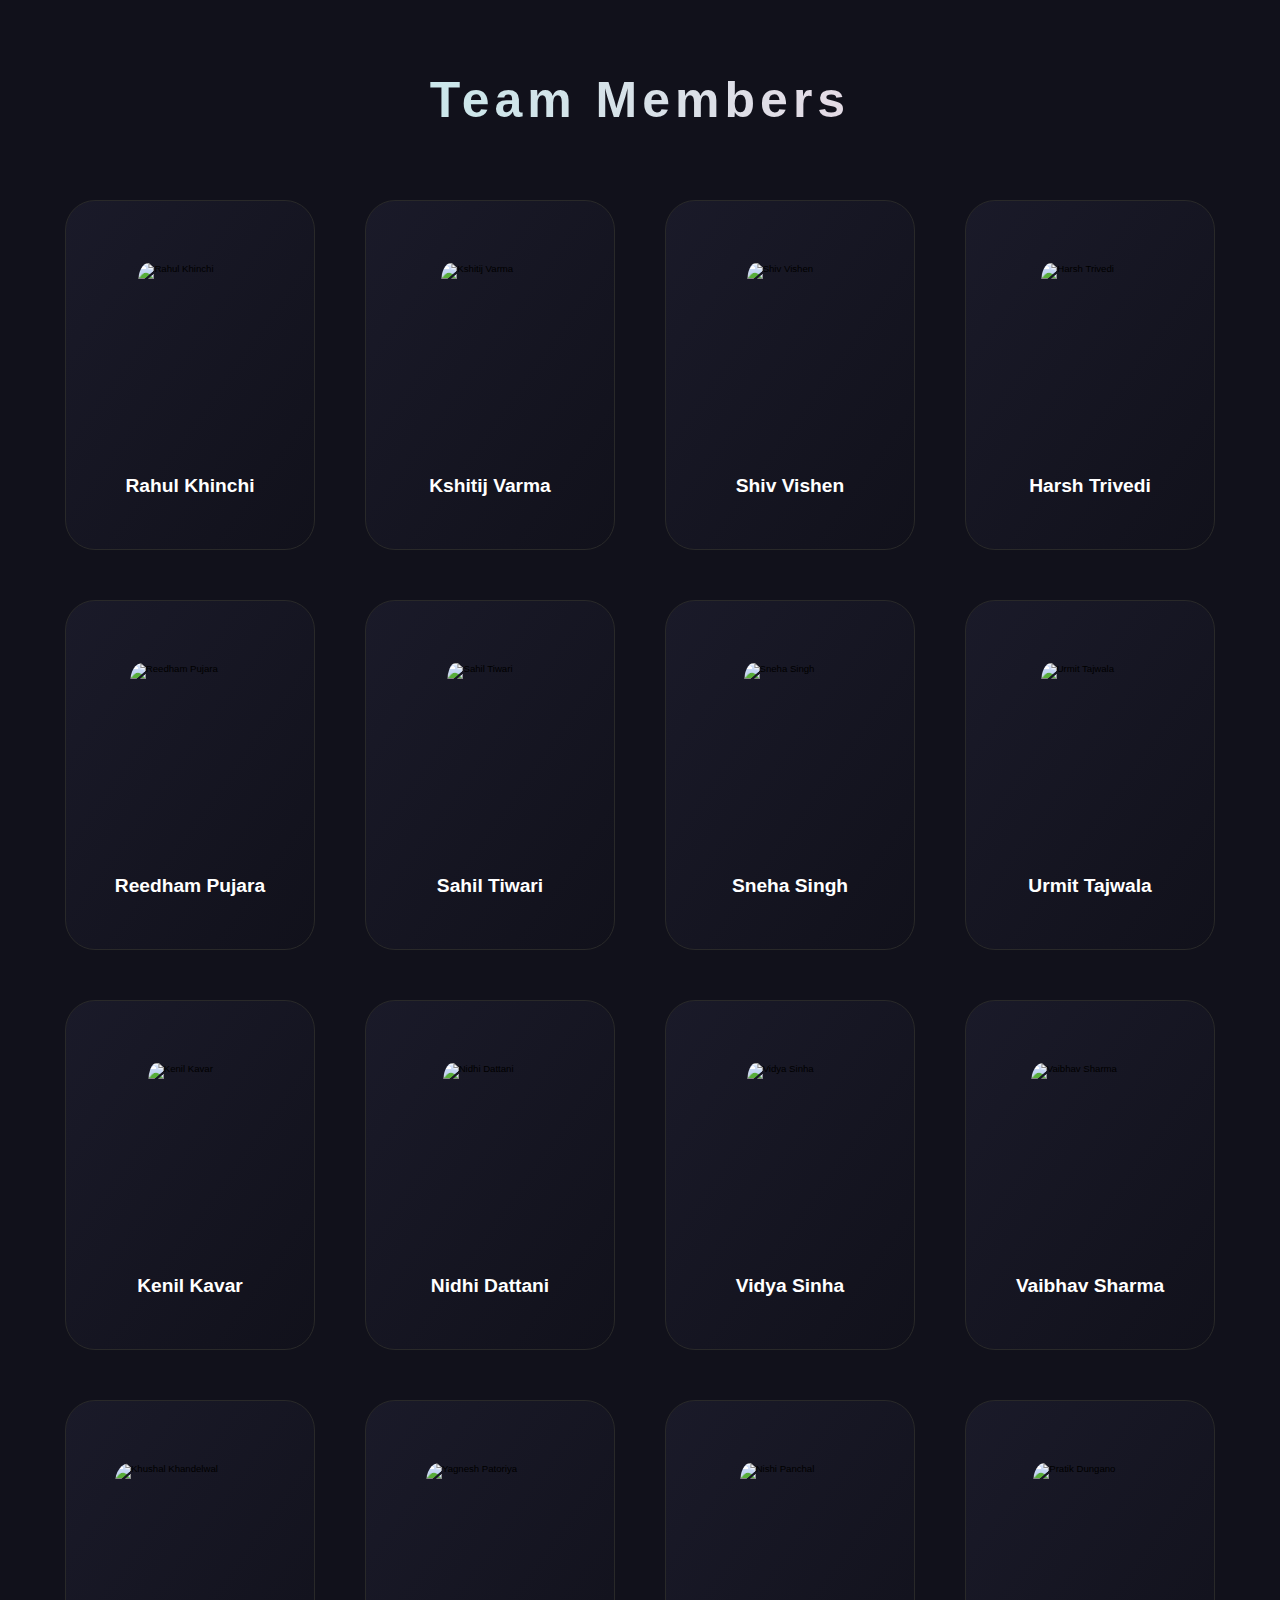
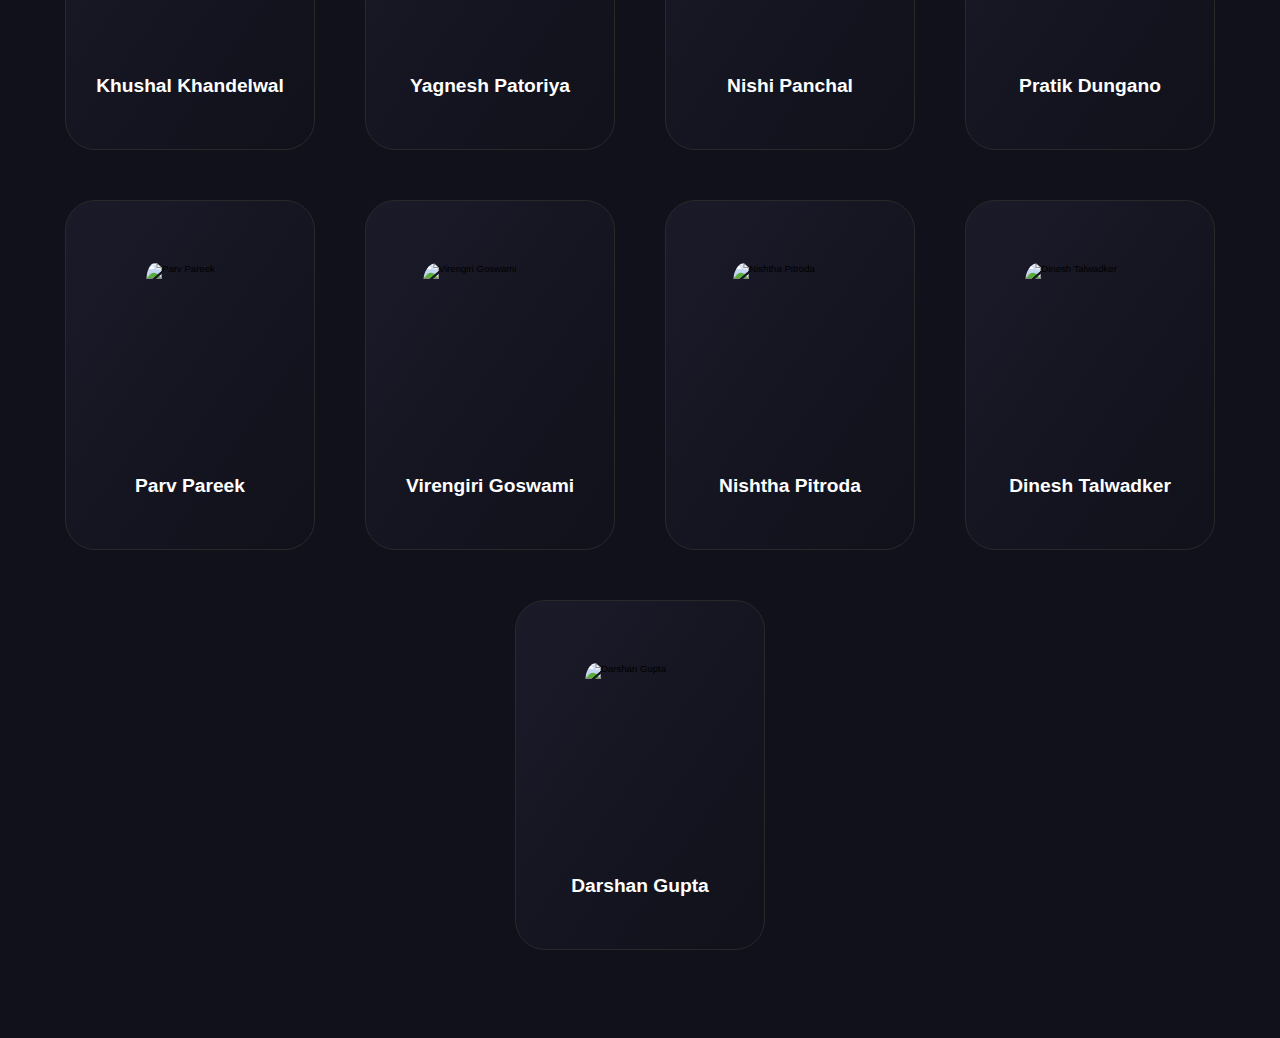
==== commit a583474e: "Merge pull request #8 from nishi1403/master" ====
--- a/team.html
+++ b/team.html
@@ -7,19 +7,15 @@
   <!-- Include your CSS file for styling -->
   <link rel="stylesheet" href="style.css">
   <style>
-    .icons-all{
-      display: flex;
-      flex-wrap: wrap;
-      justify-content: center;
-      gap:30px;
+    
+    .name-icon{
+      text-decoration: none;
       color: white;
-      
+
     }
-    .icons-all a {
-      text-decoration: none;
-    }
-    .icons-all a symbol{
-      color: white;
+    .name-icon:hover{
+      color:rgb(180, 85, 235);
+
     }
   </style>
   <!-- Slick Carousel CSS -->
@@ -42,19 +38,11 @@
           <img src="src/webp/t1.jpg" style="border-radius:10%;margin-top:10px;width:80%;max-height:100%;" alt="Rahul Khinchi" tabindex="0" aria-label="Image of Rahul Khinchi" />
           <span class="tooltip">Leader</span>
           <p tabindex="0" >
-            Rahul Khinchi
-          </p>
-          <div class="icons-all">
-            <a href="https://github.com/Rahulkhinchi03" target="_blank" rel="noopener noreferrer" aria-label="GitHub profile">
-              <i class="fab fa-github " style="color: white;height: 200%;margin-bottom: 5% ;" aria-hidden="true" ></i>
-            </a>
-            <a href="https://www.linkedin.com/in/rahulkhinchi03/" target="_blank" rel="noopener noreferrer" aria-label="LinkedIn profile">
-              <i class="fab fa-linkedin " style="color: white;height: 200%;margin-bottom: 5% ;" aria-hidden="true" ></i>
-            </a>
-            <a href="https://linktr.ee/rahhul.k7" target="_blank" rel="noopener noreferrer" aria-label="Portfolio">
-              <i class="fas fa-briefcase " style="color: white;height: 200%;margin-bottom: 5% ;" aria-hidden="true" ></i>
-            </a>
-          </div>
+            <a href="https://www.linkedin.com/in/rahulkhinchi03/" target="_blank" rel="noopener noreferrer" aria-label="LinkedIn profile" class="name-icon">
+              Rahul Khinchi
+            </a>
+          </p>
+          
         </span>
       </li>
       
@@ -64,19 +52,11 @@
           <img src="src/webp/Kshitij-Varma_Tech.jpg" style="border-radius:10%;margin-top:10px;width:80%;max-height:100%;" alt="Kshitij Varma" tabindex="0" aria-label="Image of Kshitij Verma" />
           <span class="tooltip">Tech Lead</span>
           <p tabindex="0" >
-            Kshitij Varma
-          </p>
-          <div class="icons-all">
-            <a href="https://github.com/kstij" target="_blank" rel="noopener noreferrer" aria-label="GitHub profile">
-              <i class="fab fa-github" aria-hidden="true" style="color: white;height: 200%;margin-bottom: 5% ;"></i>
-            </a>
-            <a href="https://www.linkedin.com/in/kshitijvarma21/" target="_blank" rel="noopener noreferrer" aria-label="LinkedIn profile">
-              <i class="fab fa-linkedin" aria-hidden="true" style="color: white;height: 200%;margin-bottom: 5% ;"></i>
-            </a>
-            <a href="https://kshitijvarma.me" target="_blank" rel="noopener noreferrer" aria-label="Portfolio">
-              <i class="fas fa-briefcase" aria-hidden="true"  style="color: white;height: 200%;margin-bottom: 5% ;"></i>
-            </a>
-          </div>
+            <a href="https://www.linkedin.com/in/kshitijvarma21/" target="_blank" rel="noopener noreferrer" aria-label="LinkedIn profile" class="name-icon" >
+              Kshitij Varma
+            </a>
+          </p>
+          
         </span>
       </li>
       <!-- Member 3 -->
@@ -85,17 +65,11 @@
           <img src="src/webp/Shiv_Vishen - Marketing Team.jpg" style="border-radius:10%;margin-top:10px;width:80%;max-height:100%;" alt="Shiv Vishen" tabindex="0" aria-label="Image of Kshitij Verma" />
           <span class="tooltip">Outreach Lead</span>
           <p tabindex="0" >
-            Shiv Vishen
-          </p>
-          <div class="icons-all">
-            <a href="https://github.com/shvshn" target="_blank" rel="noopener noreferrer" aria-label="GitHub profile">
-              <i class="fab fa-github" aria-hidden="true" style="color: white;height: 200%;margin-bottom: 5% ;"></i>
-            </a>
-            <a href="https://www.linkedin.com/in/shivvishen/" target="_blank" rel="noopener noreferrer" aria-label="LinkedIn profile">
-              <i class="fab fa-linkedin" aria-hidden="true" style="color: white;height: 200%;margin-bottom: 5% ;"></i>
-            </a>
-            
-          </div>
+            <a href="https://www.linkedin.com/in/shivvishen/" target="_blank" rel="noopener noreferrer" aria-label="LinkedIn profile" class="name-icon">
+              Shiv Vishen
+            </a>
+          </p>
+          
         </span>
       </li>
       
@@ -105,17 +79,12 @@
           <img src="src/webp/Harsh-Trivedi_OutReach Team.jpg" style="border-radius:10%;margin-top:10px;width:80%;max-height:100%;" alt="Harsh Trivedi" tabindex="0" aria-label="Image of Kshitij Verma" />
           <span class="tooltip">Outreach Lead</span>
           <p tabindex="0">
-            Harsh Trivedi
-          </p>
-          <div class="icons-all">
-            <a href="https://github.com/Harsh-Trivedi03" target="_blank" rel="noopener noreferrer" aria-label="GitHub profile">
-              <i class="fab fa-github" aria-hidden="true" style="color: white;height: 200%;margin-bottom: 5% ;"></i>
-            </a>
-            <a href="https://www.linkedin.com/in/harsh-trivedi03/" target="_blank" rel="noopener noreferrer" aria-label="LinkedIn profile">
-              <i class="fab fa-linkedin" aria-hidden="true" style="color: white;height: 200%;margin-bottom: 5% ;"></i>
+            <a href="https://www.linkedin.com/in/harsh-trivedi03/" target="_blank" rel="noopener noreferrer" aria-label="LinkedIn profile" class="name-icon">
+              Harsh Trivedi
             </a>
             
-          </div>
+          </p>
+          
         </span>
       </li>
       
@@ -126,17 +95,11 @@
           <img src="src/webp/img.jpeg" style="border-radius:10%;margin-top:10px;width:80%;max-height:100%;" alt="Reedham Pujara" tabindex="0" aria-label="Image of Reedham Pujara" />
           <span class="tooltip">Tech Team</span>
           <p tabindex="0" >
-            Reedham Pujara
-          </p>
-          <div class="icons-all">
-            <a href="https://github.com/Reedham20" target="_blank" rel="noopener noreferrer" aria-label="GitHub profile">
-              <i class="fab fa-github" aria-hidden="true" style="color: white;height: 200%;margin-bottom: 5% ;"></i>
-            </a>
-            <a href="https://www.linkedin.com/in/reedham-pujara/" target="_blank" rel="noopener noreferrer" aria-label="LinkedIn profile">
-              <i class="fab fa-linkedin" aria-hidden="true" style="color: white;height: 200%;margin-bottom: 5% ;"></i>
-            </a>
-            
-          </div>
+            <a href="https://www.linkedin.com/in/reedham-pujara/" target="_blank" rel="noopener noreferrer" aria-label="LinkedIn profile" class="name-icon" class="name-icon">
+              Reedham Pujara
+            </a>
+          </p>
+         
         </span>
       </li>
       
@@ -147,17 +110,11 @@
           <img src="src/webp/SAHIL_TECH-TEAM.jpg" style="border-radius:10%;margin-top:10px;width:80%;max-height:100%;" alt="Sahil Tiwari" tabindex="0" aria-label="Image of Sahil Tiwari" />
           <span class="tooltip">Tech Team</span>
           <p tabindex="0" >
-            Sahil Tiwari
-          </p>
-          <div class="icons-all">
-            <a href="https://github.com/sahil-1610" target="_blank" rel="noopener noreferrer" aria-label="GitHub profile">
-              <i class="fab fa-github" aria-hidden="true" style="color: white;height: 200%;margin-bottom: 5% ;"></i>
-            </a>
-            <a href="https://www.linkedin.com/in/sahil-tiwari-8a166926b" target="_blank" rel="noopener noreferrer" aria-label="LinkedIn profile">
-              <i class="fab fa-linkedin" aria-hidden="true" style="color: white;height: 200%;margin-bottom: 5% ;"></i>
-            </a>
-            
-          </div>
+            <a href="https://www.linkedin.com/in/sahil-tiwari-8a166926b" target="_blank" rel="noopener noreferrer" aria-label="LinkedIn profile" class="name-icon">
+              Sahil Tiwari
+            </a>
+          </p>
+          
         </span>
       </li>
       
@@ -168,17 +125,11 @@
           <img src="src/webp/SnehaTech.jpg" style="border-radius:10%;margin-top:10px;width:80%;max-height:100%;" alt="Sneha Singh" tabindex="0" aria-label="Image of Sneha Singh" />
           <span class="tooltip">Tech Team</span>
           <p tabindex="0" >
-            Sneha Singh
-          </p>
-          <div class="icons-all">
-            <a href="https://github.com/Sneha6003" target="_blank" rel="noopener noreferrer" aria-label="GitHub profile">
-              <i class="fab fa-github" aria-hidden="true" style="color: white;height: 200%;margin-bottom: 5% ;"></i>
-            </a>
-            <a href="https://www.linkedin.com/in/sneha-singh-636578273/" target="_blank" rel="noopener noreferrer" aria-label="LinkedIn profile">
-              <i class="fab fa-linkedin" aria-hidden="true" style="color: white;height: 200%;margin-bottom: 5% ;"></i>
-            </a>
-
-          </div>
+            <a href="https://www.linkedin.com/in/sneha-singh-636578273/" target="_blank" rel="noopener noreferrer" aria-label="LinkedIn profile" class="name-icon">
+              Sneha Singh
+            </a>
+          </p>
+          
         </span>
       </li>
       
@@ -189,17 +140,11 @@
           <img src="src/webp/Urmit_ design .jpg" style="border-radius:10%;margin-top:10px;width:80%;max-height:100%;" alt="Urmit Tajwala" tabindex="0" aria-label="Image of Urmit Tajwala" />
           <span class="tooltip">Design Team</span>
           <p tabindex="0" >
-            Urmit Tajwala
-          </p>
-          <div class="icons-all">
-            <a href="https://github.com/URMIT18" target="_blank" rel="noopener noreferrer" aria-label="GitHub profile">
-              <i class="fab fa-github" aria-hidden="true" style="color: white;height: 200%;margin-bottom: 5% ;"></i>
-            </a>
-            <a href="https://www.linkedin.com/in/urmit-tajwala-5296a1221/" target="_blank" rel="noopener noreferrer" aria-label="LinkedIn profile">
-              <i class="fab fa-linkedin" aria-hidden="true" style="color: white;height: 200%;margin-bottom: 5% ;"></i>
-            </a>
-            
-          </div>
+            <a href="https://www.linkedin.com/in/urmit-tajwala-5296a1221/" target="_blank" rel="noopener noreferrer" aria-label="LinkedIn profile" class="name-icon">
+              Urmit Tajwala
+            </a>
+          </p>
+          
         </span>
       </li>
       
@@ -210,17 +155,11 @@
           <img src="src/webp/Kenil Kavar_TECH.jpg" style="border-radius:10%;margin-top:10px;width:80%;max-height:100%;" alt="Kenil Kavar" tabindex="0" aria-label="Image of Kenil Kavar" />
           <span class="tooltip">Tech Team</span>
           <p tabindex="0" >
-            Kenil Kavar
-          </p>
-          <div class="icons-all">
-            <a href="https://github.com/Kenil-kavar" target="_blank" rel="noopener noreferrer" aria-label="GitHub profile">
-              <i class="fab fa-github" aria-hidden="true" style="color: white;height: 200%;margin-bottom: 5% ;"></i>
-            </a>
-            <a href="https://www.linkedin.com/in/kenil-kavar" target="_blank" rel="noopener noreferrer" aria-label="LinkedIn profile">
-              <i class="fab fa-linkedin" aria-hidden="true" style="color: white;height: 200%;margin-bottom: 5% ;"></i>
-            </a>
-            
-          </div>
+            <a href="https://www.linkedin.com/in/kenil-kavar" target="_blank" rel="noopener noreferrer" aria-label="LinkedIn profile" class="name-icon">
+              Kenil Kavar
+            </a>
+          </p>
+          
         </span>
       </li>
       
@@ -231,17 +170,11 @@
           <img src="src/webp/Nidhi_Dattani-Marketing Team.jpg" style="border-radius:10%;margin-top:10px;width:80%;max-height:100%;" alt="Nidhi Dattani" tabindex="0" aria-label="Image of Nidhi Dattani" />
           <span class="tooltip">Marketing Team</span>
           <p tabindex="0" >
-            Nidhi Dattani
-          </p>
-          <div class="icons-all">
-            <a href="https://github.com/nidhidattani13" target="_blank" rel="noopener noreferrer" aria-label="GitHub profile">
-              <i class="fab fa-github" aria-hidden="true" style="color: white;height: 200%;margin-bottom: 5% ;"></i>
-            </a>
-            <a href="http://www.linkedin.com/in/nidhidattani" target="_blank" rel="noopener noreferrer" aria-label="LinkedIn profile">
-              <i class="fab fa-linkedin" aria-hidden="true" style="color: white;height: 200%;margin-bottom: 5% ;"></i>
-            </a>
-            
-          </div>
+            <a href="http://www.linkedin.com/in/nidhidattani" target="_blank" rel="noopener noreferrer" aria-label="LinkedIn profile" class="name-icon">
+              Nidhi Dattani
+            </a>
+          </p>
+          
         </span>
       </li>
       
@@ -252,17 +185,11 @@
           <img src="src/webp/VIDYA_SINHA Marketing Team.jpg" style="border-radius:10%;margin-top:10px;width:80%;max-height:100%;" alt="Vidya Sinha" tabindex="0" aria-label="Image of Vidya Sinha" />
           <span class="tooltip">Marketing Team</span>
           <p tabindex="0" >
-            Vidya Sinha
-          </p>
-          <div class="icons-all">
-            <a href="https://github.com/VidyaSinha" target="_blank" rel="noopener noreferrer" aria-label="GitHub profile">
-              <i class="fab fa-github" aria-hidden="true" style="color: white;height: 200%;margin-bottom: 5% ;"></i>
-            </a>
-            <a href="https://www.linkedin.com/in/vidya-sinha-88715224b?lipi=urn%3Ali%3Apage%3Ad_flagship3_feed%3BH%2FzgEISCQm62Dpve%2FUuJJQ%3D%3D" target="_blank" rel="noopener noreferrer" aria-label="LinkedIn profile">
-              <i class="fab fa-linkedin" aria-hidden="true" style="color: white;height: 200%;margin-bottom: 5% ;"></i>
-            </a>
-            
-          </div>
+            <a href="https://www.linkedin.com/in/vidya-sinha-88715224b?lipi=urn%3Ali%3Apage%3Ad_flagship3_feed%3BH%2FzgEISCQm62Dpve%2FUuJJQ%3D%3D" target="_blank" rel="noopener noreferrer" aria-label="LinkedIn profile" class="name-icon">
+              Vidya Sinha
+            </a>
+          </p>
+          
         </span>
       </li>
       
@@ -273,19 +200,11 @@
           <img src="src/webp/Vaibhav Sharma_Design.jpg" style="border-radius:10%;margin-top:10px;width:80%;max-height:100%;" alt="Vaibhav Sharma" tabindex="0" aria-label="Image of Vaibhav Sharma" />
           <span class="tooltip">Design Team</span>
           <p tabindex="0" >
-            Vaibhav Sharma
-          </p>
-          <div class="icons-all">
-            <a href="https://github.com/vaibhavvext" target="_blank" rel="noopener noreferrer" aria-label="GitHub profile">
-              <i class="fab fa-github" aria-hidden="true" style="color: white;height: 200%;margin-bottom: 5% ;"></i>
-            </a>
-            <a href="https://www.linkedin.com/in/vaibhav-sharma-84606b256/" target="_blank" rel="noopener noreferrer" aria-label="LinkedIn profile">
-              <i class="fab fa-linkedin" aria-hidden="true" style="color: white;height: 200%;margin-bottom: 5% ;"></i>
-            </a>
-            <a href="https://www.instagram.com/vlenduh/" target="_blank" rel="noopener noreferrer" aria-label="Portfolio">
-              <i class="fas fa-briefcase" aria-hidden="true" style="color: white;height: 200%;margin-bottom: 5% ;"></i>
-            </a>
-          </div>
+            <a href="https://www.linkedin.com/in/vaibhav-sharma-84606b256/" target="_blank" rel="noopener noreferrer" aria-label="LinkedIn profile" class="name-icon">
+              Vaibhav Sharma
+            </a>
+          </p>
+          
         </span>
       </li>
       
@@ -296,19 +215,11 @@
           <img src="src/webp/KhushalKhandelwal_Teach.jpg" style="border-radius:10%;margin-top:10px;width:80%;max-height:100%;" alt="Khushal Khandelwal" tabindex="0" aria-label="Image of Khushal Khandelwal" />
           <span class="tooltip">Tech Team</span>
           <p tabindex="0" >
-            Khushal Khandelwal
-          </p>
-          <div class="icons-all">
-            <a href="https://github.com/K-Khushal" target="_blank" rel="noopener noreferrer" aria-label="GitHub profile">
-              <i class="fab fa-github" aria-hidden="true" style="color: white;height: 200%;margin-bottom: 5% ;"></i>
-            </a>
-            <a href="https://www.linkedin.com/in/khushal-khandelwal/" target="_blank" rel="noopener noreferrer" aria-label="LinkedIn profile">
-              <i class="fab fa-linkedin" aria-hidden="true" style="color: white;height: 200%;margin-bottom: 5% ;"></i>
-            </a>
-            <a href="https://khushalkhandelwal.com/" target="_blank" rel="noopener noreferrer" aria-label="Portfolio">
-              <i class="fas fa-briefcase" aria-hidden="true" style="color: white;height: 200%;margin-bottom: 5% ;"></i>
-            </a>
-          </div>
+            <a href="https://www.linkedin.com/in/khushal-khandelwal/" target="_blank" rel="noopener noreferrer" aria-label="LinkedIn profile" class="name-icon">
+              Khushal Khandelwal
+            </a>
+          </p>
+          
         </span>
       </li>
       
@@ -319,17 +230,11 @@
           <img src="src/webp/YAGNESH.jpg" style="border-radius:10%;margin-top:10px;width:80%;max-height:100%;" alt="Yagnesh Patoriya" tabindex="0" aria-label="Image of Yagnesh Patoriya" />
           <span class="tooltip">Core Team</span>
           <p tabindex="0" >
-            Yagnesh Patoriya
-          </p>
-          <div class="icons-all">
-            <a href="https://github.com/yaggit" target="_blank" rel="noopener noreferrer" aria-label="GitHub profile">
-              <i class="fab fa-github" aria-hidden="true" style="color: white;height: 200%;margin-bottom: 5% ;"></i>
-            </a>
-            <a href="https://www.linkedin.com/in/yagnesh-patoriya" target="_blank" rel="noopener noreferrer" aria-label="LinkedIn profile">
-              <i class="fab fa-linkedin" aria-hidden="true" style="color: white;height: 200%;margin-bottom: 5% ;"></i>
-            </a>
-            
-          </div>
+            <a href="https://www.linkedin.com/in/yagnesh-patoriya" target="_blank" rel="noopener noreferrer" aria-label="LinkedIn profile" class="name-icon">
+              Yagnesh Patoriya
+            </a>
+          </p>
+          
         </span>
       </li>
       
@@ -340,17 +245,11 @@
           <img src="src/webp/Nishi Panchal - TECH.jpg" style="border-radius:10%;margin-top:10px;width:80%;max-height:100%;" alt="Nishi Panchal" tabindex="0" aria-label="Image of Nishi Panchal" />
           <span class="tooltip">Tech Team</span>
           <p tabindex="0" >
-            Nishi Panchal
-          </p>
-          <div class="icons-all">
-            <a href="https://github.com/nishi1403" target="_blank" rel="noopener noreferrer" aria-label="GitHub profile">
-              <i class="fab fa-github" aria-hidden="true" style="color: white;height: 200%;margin-bottom: 5% ;"></i>
-            </a>
-            <a href="https://www.linkedin.com/in/nishi-panchal-a09b64255" target="_blank" rel="noopener noreferrer" aria-label="LinkedIn profile">
-              <i class="fab fa-linkedin" aria-hidden="true" style="color: white;height: 200%;margin-bottom: 5% ;"></i>
-            </a>
-            
-          </div>
+            <a href="https://www.linkedin.com/in/nishi-panchal-a09b64255" target="_blank" rel="noopener noreferrer" aria-label="LinkedIn profile" class="name-icon">
+              Nishi Panchal
+            </a>
+          </p>
+          
         </span>
       </li>
       
@@ -361,17 +260,11 @@
           <img src="src/webp/Pratik Dungano-TECH.jpeg" style="border-radius:10%;margin-top:10px;width:80%;max-height:100%;" alt="Pratik Dungano" tabindex="0" aria-label="Image of Pratik Dungano" />
           <span class="tooltip">Tech Team</span>
           <p tabindex="0" >
-            Pratik Dungano
-          </p>
-          <div class="icons-all">
-            <a href="https://github.com/Pratik-Dungano" target="_blank" rel="noopener noreferrer" aria-label="GitHub profile">
-              <i class="fab fa-github" aria-hidden="true" style="color: white;height: 200%;margin-bottom: 5% ;"></i>
-            </a>
-            <a href="https://www.linkedin.com/in/pratik-dungano-9a6892250/" target="_blank" rel="noopener noreferrer" aria-label="LinkedIn profile">
-              <i class="fab fa-linkedin" aria-hidden="true" style="color: white;height: 200%;margin-bottom: 5% ;"></i>
-            </a>
-            
-          </div>
+            <a href="https://www.linkedin.com/in/pratik-dungano-9a6892250/" target="_blank" rel="noopener noreferrer" aria-label="LinkedIn profile" class="name-icon">
+              Pratik Dungano
+            </a>
+          </p>
+         
         </span>
       </li>
       
@@ -382,19 +275,11 @@
           <img src="src/webp/Parv_Pareek-Tech.png" style="border-radius:10%;margin-top:10px;width:80%;max-height:100%;" alt="Parv Pareek" tabindex="0" aria-label="Image of Parv Pareek" />
           <span class="tooltip">Tech Team</span>
           <p tabindex="0" >
-            Parv Pareek
-          </p>
-          <div class="icons-all">
-            <a href="https://github.com/parvpareek" target="_blank" rel="noopener noreferrer" aria-label="GitHub profile">
-              <i class="fab fa-github" aria-hidden="true" style="color: white;height: 200%;margin-bottom: 5% ;"></i>
-            </a>
-            <a href="https://www.linkedin.com/in/parvpareek" target="_blank" rel="noopener noreferrer" aria-label="LinkedIn profile">
-              <i class="fab fa-linkedin" aria-hidden="true" style="color: white;height: 200%;margin-bottom: 5% ;"></i>
-            </a>
-            <a href="https://parvpareek.github.io" target="_blank" rel="noopener noreferrer" aria-label="Portfolio">
-              <i class="fas fa-briefcase" aria-hidden="true" style="color: white;height: 200%;margin-bottom: 5% ;"></i>
-            </a>
-          </div>
+            <a href="https://www.linkedin.com/in/parvpareek" target="_blank" rel="noopener noreferrer" aria-label="LinkedIn profile" class="name-icon">
+              Parv Pareek
+            </a>
+          </p>
+          
         </span>
       </li>
       
@@ -405,17 +290,11 @@
           <img src="src/webp/Virengiri_TECH.jpg" style="border-radius:10%;margin-top:10px;width:80%;max-height:100%;" alt="Virengiri Goswami" tabindex="0" aria-label="Image of Virengiri Goswami" />
           <span class="tooltip">Tech Team</span>
           <p tabindex="0" >
-            Virengiri Goswami
-          </p>
-          <div class="icons-all">
-            <a href="https://github.com/Veerengiri" target="_blank" rel="noopener noreferrer" aria-label="GitHub profile">
-              <i class="fab fa-github" aria-hidden="true" style="color: white;height: 200%;margin-bottom: 5% ;"></i>
-            </a>
-            <a href="https://www.linkedin.com/in/virengiri-goswami" target="_blank" rel="noopener noreferrer" aria-label="LinkedIn profile">
-              <i class="fab fa-linkedin" aria-hidden="true" style="color: white;height: 200%;margin-bottom: 5% ;"></i>
-            </a>
-            
-          </div>
+            <a href="https://www.linkedin.com/in/virengiri-goswami" target="_blank" rel="noopener noreferrer" aria-label="LinkedIn profile" class="name-icon">
+              Virengiri Goswami
+            </a>
+          </p>
+          
         </span>
       </li>
       
@@ -426,19 +305,11 @@
           <img src="src/webp/Nishtha_Pitroda_TECHTEAM.jpeg" style="border-radius:10%;margin-top:10px;width:80%;max-height:100%;" alt="Nishtha Pitroda" tabindex="0" aria-label="Image of Nishtha Pitroda" />
           <span class="tooltip">Tech Team</span>
           <p tabindex="0" >
-            Nishtha Pitroda
-          </p>
-          <div class="icons-all">
-            <a href="https://github.com/pitrodanishtha09" target="_blank" rel="noopener noreferrer" aria-label="GitHub profile">
-              <i class="fab fa-github" aria-hidden="true" style="color: white;height: 200%;margin-bottom: 5% ;"></i>
-            </a>
-            <a href="https://www.linkedin.com/in/nishthapitroda/" target="_blank" rel="noopener noreferrer" aria-label="LinkedIn profile">
-              <i class="fab fa-linkedin" aria-hidden="true" style="color: white;height: 200%;margin-bottom: 5% ;"></i>
-            </a>
-            <a href="https://portfolio-website-nualjr7xj-nishtha-pitrodas-projects.vercel.app/" target="_blank" rel="noopener noreferrer" aria-label="Portfolio">
-              <i class="fas fa-briefcase" aria-hidden="true" style="color: white;height: 200%;margin-bottom: 5% ;"></i>
-            </a>
-          </div>
+            <a href="https://www.linkedin.com/in/nishthapitroda/" target="_blank" rel="noopener noreferrer" aria-label="LinkedIn profile" class="name-icon">
+              Nishtha Pitroda
+            </a>
+          </p>
+         
         </span>
       </li>
       
@@ -449,19 +320,11 @@
           <img src="src/webp/DINESH_TALWADKER_TECH_TEAM.png" style="border-radius:10%;margin-top:10px;width:80%;max-height:100%;" alt="Dinesh Talwadker" tabindex="0" aria-label="Image of Dinesh Talwadker" />
           <span class="tooltip">Tech Team</span>
           <p tabindex="0" >
-            Dinesh Talwadker
-          </p>
-          <div class="icons-all">
-            <a href="https://github.com/dinxsh/" target="_blank" rel="noopener noreferrer" aria-label="GitHub profile">
-              <i class="fab fa-github" aria-hidden="true" style="color: white;height: 200%;margin-bottom: 5% ;"></i>
-            </a>
-            <a href="https://www.linkedin.com/in/dineshtalwadker/" target="_blank" rel="noopener noreferrer" aria-label="LinkedIn profile">
-              <i class="fab fa-linkedin" aria-hidden="true" style="color: white;height: 200%;margin-bottom: 5% ;"></i>
-            </a>
-            <a href="https://dinxsh.xyz/" target="_blank" rel="noopener noreferrer" aria-label="Portfolio">
-              <i class="fas fa-briefcase" aria-hidden="true" style="color: white;height: 200%;margin-bottom: 5% ;"></i>
-            </a>
-          </div>
+            <a href="https://www.linkedin.com/in/dineshtalwadker/" target="_blank" rel="noopener noreferrer" aria-label="LinkedIn profile" class="name-icon">
+              Dinesh Talwadker
+            </a>
+          </p>
+          
         </span>
       </li>
       
@@ -472,19 +335,11 @@
           <img src="src/webp/Darshan_Gupta - Design.png" style="border-radius:10%;margin-top:10px;width:80%;max-height:100%;" alt="Darshan Gupta" tabindex="0" aria-label="Image of Darshan Gupta" />
           <span class="tooltip">Design Team</span>
           <p tabindex="0" >
-            Darshan Gupta
-          </p>
-          <div class="icons-all">
-            <a href="https://github.com/DDgupta07" target="_blank" rel="noopener noreferrer" aria-label="GitHub profile">
-              <i class="fab fa-github" aria-hidden="true" style="color: white;height: 200%;margin-bottom: 5% ;"></i>
-            </a>
-            <a href="https://www.linkedin.com/in/darshanguptatech/" target="_blank" rel="noopener noreferrer" aria-label="LinkedIn profile">
-              <i class="fab fa-linkedin" aria-hidden="true" style="color: white;height: 200%;margin-bottom: 5% ;"></i>
-            </a>
-            <a href="https://bento.me/darshanguptadesign" target="_blank" rel="noopener noreferrer" aria-label="Portfolio">
-              <i class="fas fa-briefcase" aria-hidden="true" style="color: white;height: 200%;margin-bottom: 5% ;"></i>
-            </a>
-          </div>
+            <a href="https://www.linkedin.com/in/darshanguptatech/" target="_blank" rel="noopener noreferrer" aria-label="LinkedIn profile" class="name-icon">
+              Darshan Gupta
+            </a>
+          </p>
+          
         </span>
       </li>
       
@@ -493,7 +348,7 @@
       
       
     </ul>
-
+    <br><br><br><br><br><br>
   </div>
   <br><br>
 </body>
--- a/style.css
+++ b/style.css
@@ -1,7 +1,7 @@
 #labelforsetting,#labelforvisualmode,#switchforvisualmode:checked+#labelforvisualmode{background-repeat:no-repeat;background-position:center}#labelforsetting,#labelforsound{height:40px;background-size:60%}#preloader,.invertapplied,.invertsettinglabel{filter:invert(1)}#preloader,noscript{width:100%;height:100%}body,noscript{background-color:var(--color-dark-mode)}.main,body{overflow-x:hidden}#backtotopbutton article,:root{font-family:Whitney,-apple-system,BlinkMacSystemFont,Segoe UI,Roboto,Helvetica,Arial,sans-serif}.eye,.image-div,.logo,.navbar,.project-box,.resume-btn,footer{overflow:hidden}.cta,.github-redirect,.navbar-tabs-ul a{text-decoration:none}#GmailLogo,.sign svg path{fill:white}*{box-sizing:border-box;margin:0;padding:0;-webkit-user-select:none;-moz-user-select:none;-ms-user-select:none;user-select:none;-webkit-tap-highlight-color:transparent}::selection{background-color:transparent}::-moz-selection{background:0 0}html{font-size:62.5%;scroll-behavior:smooth;text-rendering:optimizeLegibility;-webkit-font-smoothing:antialiased}:root{cursor:default;--color-white:#fff;--color-black:hsl(0, 0%, 0%);--color-dark-mode:#11111b;--color-light-mode:#ece7e1;--color-ddd-color:#ddd;--color-gray:#c4c4c4;--color-purple:#8000ff;--color-light-purple:#cf59e6;--color-light-blue:#6bc5f8;--color-navbarBorder-dark:#e2e2e207;--color-shadowDark:rgba(0, 0, 0, 0.137);--static-heading-gradient-blue:#b0f3f1;--static-heading-gradient-pink:#ffcfdf;--tech-stack-box-first-color:#1a1a29;--tech-stack-box-second-color:rgba(27, 27, 40, 0);--tech-stack-box-border-color:#292929}#hello-friend,.footer-bottom article,.getintouch-heading article,.language-speak article,.navbar-tabs-ul li,.two-words article{font-family:fira code}::-webkit-scrollbar{width:5px}::-webkit-scrollbar-track{background:#0a0a10}::-webkit-scrollbar-thumb{background-color:#8000ff}.cursor-inner{width:8px;height:8px;background-color:var(--color-light-blue)}.cursor-outer{width:35px;height:35px;border:2px solid #fff}.cursor-inner,.cursor-outer{position:fixed;top:0;left:0;transform:translate(-50%,-50%);border-radius:50%;z-index:9999;pointer-events:none}.setting-container,.settingactivate{transform-origin:left;transition-duration:.5s}.cursor-inner.hover{width:25px;height:25px;transition:.2s;mix-blend-mode:difference}.cursor-outer.hover{width:50px;height:50px;transition:.2s}.activeThistab:before,.navbar-tabs-ul li:hover:before{background-color:var(--color-white);height:10px;width:10px;left:-20px}.light-mode{--color-dark-mode:#ece7e1;--color-black:#fff;--color-white:#000;--color-ddd-color:rgb(31, 31, 31);--color-navbarBorder-dark:#d1d6eb;--static-heading-gradient-blue:#0f7878;--static-heading-gradient-pink:#f09bb9;--color-shadowDark:#e2ddd7;--tech-stack-box-first-color:#e7e2db;--tech-stack-box-second-color:#ece7e100;--tech-stack-box-border-color:#dad5cf}.setting-container{width:60px;height:50px;margin-left:50px;display:flex;align-items:center;gap:30px;padding:20px 0}#labelforsetting{width:40px;display:flex;align-items:center;justify-content:center;padding:0 20px;background-image:url(src/svg/settings-svgrepo-com.svg);transition-duration:.5s;cursor:pointer}.soundtogglebuttoncontainer,.visualmodetogglebuttoncontainer{align-items:center;width:fit-content;transition-duration:.3s}.settingactivate{width:200px}.visualmodetogglebuttoncontainer{height:fit-content;display:flex;justify-content:center;transform:translate(-50px) scale(0)}.visualmodeshow{transition-duration:.3s;transform:translate(0) scale(1)}#switchforsetting,#switchforsound,#switchforvisualmode,.hamburger,.mobiletogglemenu{display:none}#switchforsetting:checked+#labelforsetting{transform:rotate(180deg);transition-duration:.5s}#labelforvisualmode{position:relative;width:40px;height:40px;background-image:url(src/png/crescent-moon\ \(1\).png);background-size:50%;transition-duration:.5s;cursor:pointer}#switchforvisualmode:checked+#labelforvisualmode{transform:rotate(360deg);transition-duration:.5s;background-image:url(src/png/sun.png);background-size:60%}.soundtogglebuttoncontainer{height:fit-content;display:flex;justify-content:center;transform:translate(-130px) scale(0)}#labelforsound,#preloader{display:flex;align-items:center;background-repeat:no-repeat;background-position:center}.soundmodeshow{transition-delay:.1s;transition-duration:.5s;display:inline-block;transform:translate(0) scale(1)}.logo,.logo:hover{transition-duration:1s}#labelforsound{position:relative;justify-content:center;width:40px;background-image:url(src/svg/Mute_Icon.svg);cursor:pointer;transition-duration:.5s}#switchforsound:checked+#labelforsound{transition-duration:.5s;background-image:url(src/svg/Speaker_Icon.svg);background-size:50%;background-repeat:no-repeat;background-position:center}header{width:100%;height:115px;display:flex;align-items:flex-end;justify-content:center}#preloader{background-color:#fff;position:fixed;z-index:99999;justify-content:center;overflow-y:hidden;background-image:url(src/svg/Pulse-0.4s-200px.svg);background-size:10%}.navbar,noscript{display:flex;align-items:center;position:fixed}#name,.getintouch-heading article{background:-webkit-linear-gradient(135deg,var(--color-light-blue),var(--color-light-purple),var(--color-light-blue),var(--color-light-purple));-webkit-text-fill-color:transparent}noscript{justify-content:center;font-size:4rem;color:#fff;z-index:999999}.fakenavbar{height:0;width:0%;background-color:transparent}.navbar{background-image:linear-gradient(to bottom right,var(--tech-stack-box-first-color),var(--tech-stack-box-second-color));backdrop-filter:blur(10px);height:80px;width:80%;padding:0 20px;justify-content:space-between;z-index:999;border:1px solid var(--color-navbarBorder-dark);border-radius:50px}.navbar-tabs,.navbar-tabs-ul{height:100%;align-items:center}.logo,.navbar-tabs-ul li{position:relative;display:flex}.navbar-tabs{display:flex;width:80%}.navbar-tabs-ul{width:100%;display:flex;list-style:none;justify-content:flex-end;gap:80px;color:var(--color-white)}.navbar-tabs-ul li{width:fit-content;height:30px;text-align:center;align-items:center;justify-content:center;font-size:1.5rem}.navbar-tabs-ul li:hover:before{content:"";position:absolute;border-radius:5px;z-index:-1}.navbar-tabs-ul a{color:var(--color-white);font-weight:100}.logo{width:10%;height:100%;flex-direction:column;align-items:center;justify-content:space-between;-webkit-user-select:none;-moz-user-select:none;-ms-user-select:none;user-select:none}.face,.logo-top{width:100%;align-items:center;display:flex}.hey{color:#fff;position:absolute;font-size:2.5rem;font-weight:300;background-color:#20222e;padding:5px 10px;border-radius:20px;left:120px;bottom:80px;opacity:0}#hello-friend,#work,.about-info p,.activeThistab,.language-speak article{color:var(--color-white)}.blob,.eye,.pupil{border-radius:50%}.popup{animation:3s linear pop-up}@keyframes pop-up{from{bottom:-50px;left:50px;opacity:1}to{opacity:0}}.logo-top{height:100%;justify-content:center;transform-origin:bottom;position:relative}.activeThistab:before,.face{content:"";position:absolute}.logo-top img{height:100%;z-index:2}.face{height:74%;bottom:0;justify-content:center;gap:5px;z-index:1;padding-left:1px}.eye{width:8px;height:8px;display:flex;align-items:center;justify-content:center;background-color:#fff}.left-eye{box-shadow:-1px -2px 2px rgba(0,0,0,.589) inset}.right-eye{box-shadow:1px 3px 2px rgba(0,0,0,.589) inset}.pupil{width:3.5px;height:3.5px;background:#241010}.logo:hover{transform:translateY(200px)}.activeThistab:before{border-radius:50%;z-index:-1}.dp::after,.dp::before{height:300px;z-index:-2;content:""}.main{width:100%;height:fit-content;position:relative}.blob{position:absolute;right:-15%;top:0;background-color:var(--color-light-purple);width:600px;height:100vh;filter:blur(300px);opacity:.3;animation:1s linear infinite alternate-reverse breath}@keyframes breath{from{opacity:.3}to{opacity:.5}}.landing-page-container{width:100%;height:calc(100vh - 115px);display:flex;flex-direction:row;align-items:center;justify-content:center}.text-content{display:flex;flex-direction:column;width:60%;height:100%;align-items:flex-start;justify-content:center}#hello-friend{font-size:3.5rem;font-weight:600;width:fit-content;display:flex;align-items:flex-end}#name,#work{font-size:8rem;width:fit-content}#name,#work,.letsTalkBtn-text{display:flex;font-weight:700}@-webkit-keyframes vibrate-1{0%,100%{-webkit-transform:translate(0);transform:translate(0)}20%{-webkit-transform:translate(-2px,2px);transform:translate(-2px,2px)}40%{-webkit-transform:translate(-2px,-2px);transform:translate(-2px,-2px)}60%{-webkit-transform:translate(2px,2px);transform:translate(2px,2px)}80%{-webkit-transform:translate(2px,-2px);transform:translate(2px,-2px)}}@keyframes vibrate-1{0%,100%{-webkit-transform:translate(0);transform:translate(0)}20%{-webkit-transform:translate(-2px,2px);transform:translate(-2px,2px)}40%{-webkit-transform:translate(-2px,-2px);transform:translate(-2px,-2px)}60%{-webkit-transform:translate(2px,2px);transform:translate(2px,2px)}80%{-webkit-transform:translate(2px,-2px);transform:translate(2px,-2px)}}#name{align-items:flex-start;background:linear-gradient(-45deg,var(--color-light-blue),var(--color-light-purple),var(--color-light-blue),var(--color-light-purple));background-clip:text;-webkit-background-clip:text;background-size:400% 400%;-webkit-animation:3s infinite gradient;animation:3s infinite gradient}@keyframes gradient{0%,100%{background-position:0 50%}50%{background-position:100% 50%}}#work{align-items:flex-start;flex-wrap:wrap}#info-para,.about-info p{font-weight:400;font-size:2rem}#work div{display:flex;margin:0 12px 0 0}.jello:hover{background-clip:text;-webkit-background-clip:text;-webkit-text-fill-color:transparent;background-color:#03e6ff;-webkit-animation:.9s both jello-vertical;animation:.9s both jello-vertical}#backtotopbutton,.dp::after,.dp::before,.letsTalkBtn{background-color:transparent}@-webkit-keyframes jello-vertical{0%,100%{-webkit-transform:scale3d(1,1,1);transform:scale3d(1,1,1)}30%{-webkit-transform:scale3d(.75,1.25,1);transform:scale3d(.75,1.25,1)}40%{-webkit-transform:scale3d(1.25,.75,1);transform:scale3d(1.25,.75,1)}50%{-webkit-transform:scale3d(.85,1.15,1);transform:scale3d(.85,1.15,1)}65%{-webkit-transform:scale3d(1.05,.95,1);transform:scale3d(1.05,.95,1)}75%{-webkit-transform:scale3d(.95,1.05,1);transform:scale3d(.95,1.05,1)}}@keyframes jello-vertical{0%,100%{-webkit-transform:scale3d(1,1,1);transform:scale3d(1,1,1)}30%{-webkit-transform:scale3d(.75,1.25,1);transform:scale3d(.75,1.25,1)}40%{-webkit-transform:scale3d(1.25,.75,1);transform:scale3d(1.25,.75,1)}50%{-webkit-transform:scale3d(.85,1.15,1);transform:scale3d(.85,1.15,1)}65%{-webkit-transform:scale3d(1.05,.95,1);transform:scale3d(1.05,.95,1)}75%{-webkit-transform:scale3d(.95,1.05,1);transform:scale3d(.95,1.05,1)}}#info-para{width:75%;padding-top:30px;color:var(--color-ddd-color);line-height:20px}.contact-btn-div{width:100%;padding-top:50px;height:fit-content;display:flex;align-items:center;justify-content:flex-start}.letsTalkBtn{position:relative;border:none;width:180px;height:40px;border-radius:0;cursor:pointer;transition:.3s}.letsTalkBtn-text{width:100%;height:100%;background-color:rgba(230,230,230,.466);border:none;border-radius:7px;backdrop-filter:blur(5px);color:#000;align-items:center;justify-content:center;letter-spacing:.8px}.cta:hover span,.text,.tooltip{color:#fff}.resume-btn,.sign{align-items:center;transition-duration:.3s;display:flex}.letsTalkBtn-BG{position:absolute;width:100%;height:100%;background-image:linear-gradient(150deg,#71cbff,#8000ff);z-index:-1;left:6px;top:6px;border-radius:7px;pointer-events:none;transition:.3s}.letsTalkBtn:hover{transform:translateY(-2px) translateX(-2px)}.letsTalkBtn:hover .letsTalkBtn-BG{transform:translateY(2px) translateX(2px)}.letsTalkBtn:active{transform:translateY(7px) translateX(7px)}.letsTalkBtn:active .letsTalkBtn-BG{transform:translateY(-7px) translateX(-7px)}.resume-btn{margin-top:25px;justify-content:flex-start;width:45px;height:45px;border:none;border-radius:50%;cursor:pointer;box-shadow:2px 2px 10px rgba(0,0,0,.199);background:linear-gradient(82.3deg,#965de9 10.8%,#6358ee 94.3%);position:relative}.projects-heading-article,.projectsHeadingP,.section-heading-article,.sectionHeadingP,.skills-heading-article,.skillsHeadingP{background-image:-webkit-gradient(linear,left top,right top,var(--static-heading-gradient-blue),var(--static-heading-gradient-pink));background-image:-webkit-linear-gradient(left,var(--static-heading-gradient-blue),var(--static-heading-gradient-pink))}.dp::after,.dp::before,.text{position:absolute}.sign{width:100%;justify-content:center}.sign svg{width:17px}.text{right:0;width:0%;opacity:0;font-size:1em;font-weight:600;transition-duration:.3s}.resume-btn:hover{width:130px;border-radius:40px;transition-duration:.3s}.resume-btn:hover .sign{width:30%;transition-duration:.3s;padding-left:20px}.resume-btn:hover .text{opacity:1;width:70%;transition-duration:.3s;padding-right:10px}.dp,.dp::after,.dp::before,.dp:hover::after,.dp:hover::before{transition-duration:.5s}.resume-btn:active{transform:translate(2px ,2px)}.about-section-container{width:100%;height:fit-content;display:flex;align-items:center;justify-content:center;flex-direction:column;padding-top:200px}.about-section,.projects-section-div,.skills-section{width:60%;display:flex;flex-direction:column;align-items:center;justify-content:center}.projects-heading,.section-heading,.skills-heading{width:100%;display:flex;align-items:center;gap:10px}.dp img,.dp::after,.dp::before{width:300px}.projects-heading-article,.section-heading-article,.skills-heading-article{font-size:3rem;font-family:fira code;font-weight:500;background-image:linear-gradient(90deg,var(--static-heading-gradient-blue),var(--static-heading-gradient-pink));background-clip:text;-webkit-background-clip:text;-webkit-text-fill-color:transparent}.projectsHeadingP,.sectionHeadingP,.skillsHeadingP{width:300px;height:1px;background-image:linear-gradient(90deg,var(--static-heading-gradient-blue),var(--static-heading-gradient-pink))}.info-dp-section{width:100%;display:flex;margin-top:30px}.about-info{width:60%;display:flex;flex-direction:column}.about-info p{line-height:25px}.dp{width:40%;display:flex;align-items:flex-start;justify-content:center;position:relative}.dp::before{box-shadow:2px 2px 0 inset #8000ff,-2px -2px 0 inset transparent}.dp::after{box-shadow:2px 2px 0 inset transparent,-2px -2px 0 inset #8000ff}.dp:hover::after{transform:translate(20px,20px)}.dp:hover::before{transform:translate(-20px,-20px)}.skills-section-container{padding-top:150px;width:100%;display:flex;align-items:center;justify-content:center}.language-speak,.tech-stack-wrapper{width:100%;display:flex;align-items:center}.language-speak{height:50px;justify-content:center}.language-speak article{font-size:2rem;font-weight:600}.frontend-dev-section{width:100%;margin-top:50px}.frontend-dev-heading{width:100%;text-align:center;display:flex;justify-content:center;align-items:center;font-size:3rem;font-weight:900;height:100px;letter-spacing:5px;background-image:-webkit-gradient(linear,left top,right top,var(--static-heading-gradient-blue),var(--static-heading-gradient-pink));background-image:-webkit-linear-gradient(left,var(--static-heading-gradient-blue),var(--static-heading-gradient-pink));background-image:linear-gradient(90deg,var(--static-heading-gradient-blue),var(--static-heading-gradient-pink));background-clip:text;-webkit-background-clip:text;-webkit-text-fill-color:transparent}.project-box,.tech-stack-box{background-image:linear-gradient(to bottom right,var(--tech-stack-box-first-color),var(--tech-stack-box-second-color))}.tech-stack-wrapper{justify-content:center;flex-wrap:wrap;gap:50px;margin-top:50px}.tech-stack-box,.tooltip{align-items:center;display:flex}.tech-stack-box{width:240px;height:260px;justify-content:center;border-radius:30px;border:1px solid var(--tech-stack-box-border-color);position:relative}.tech-stack-box img{width:80%}.tech-stack-box:hover .tooltip{opacity:1;transition-duration:.3s}.tooltip{position:absolute;top:-20px;opacity:0;background:linear-gradient(to bottom right,var(--tech-stack-box-first-color),var(--tech-stack-box-second-color));border:1px solid var(--tech-stack-box-border-color);padding:5px 10px;border-radius:5px;justify-content:center;transition-duration:.2s;pointer-events:none;letter-spacing:.5px;font-size:1.6rem;backdrop-filter:blur(5px);font-weight:500}.cta,.cta span,.cta svg,.project-box,footer{position:relative}.projects-section-container{padding:150px 0;display:flex;align-items:center;justify-content:center;width:100%}.project-boxes-div{width:100%;height:fit-content;display:flex;flex-direction:column;justify-content:center;align-items:center;gap:50px;padding:20px}.cta:hover:before,.project-box-wrapper{width:100%}.project-box{width:100%;height:550px;display:flex;flex-direction:row;justify-content:space-between;transition-duration:.3s;border-radius:30px;border:1px solid var(--tech-stack-box-border-color)}.info-div{width:50%;height:100%;display:flex;flex-direction:column;align-items:flex-start;justify-content:center;gap:20px;padding:0 40px} .social-links {
     margin-top: 20px;
-    width:200px;
-    height:60px;
+    width:100%;
+    height:100%;
     display:flex;
     justify-content:center;
    
@@ -13,19 +13,19 @@
     color: #555;
     text-decoration: none;
     transition: color 0.2s;
-    width:33px;
   }
   
   .social-links a:hover {
     color: #0073b1; /* LinkedIn color */
   }
   
-  .social-links i { 
-    width:40px;
-    height:10px;/* Explicit height for icons */
+  .social-links i {
+    width: 50px; /* Explicit width for icons */
+    height: 50px; /* Explicit height for icons */
     line-height: 40px; /* Ensure icon is centered vertically */
     font-size: 24px; /* Ensure icon is centered horizontally */
   }
+  
   .tech-stack-box {
     
     padding-right: 30px; /* Increased padding */
